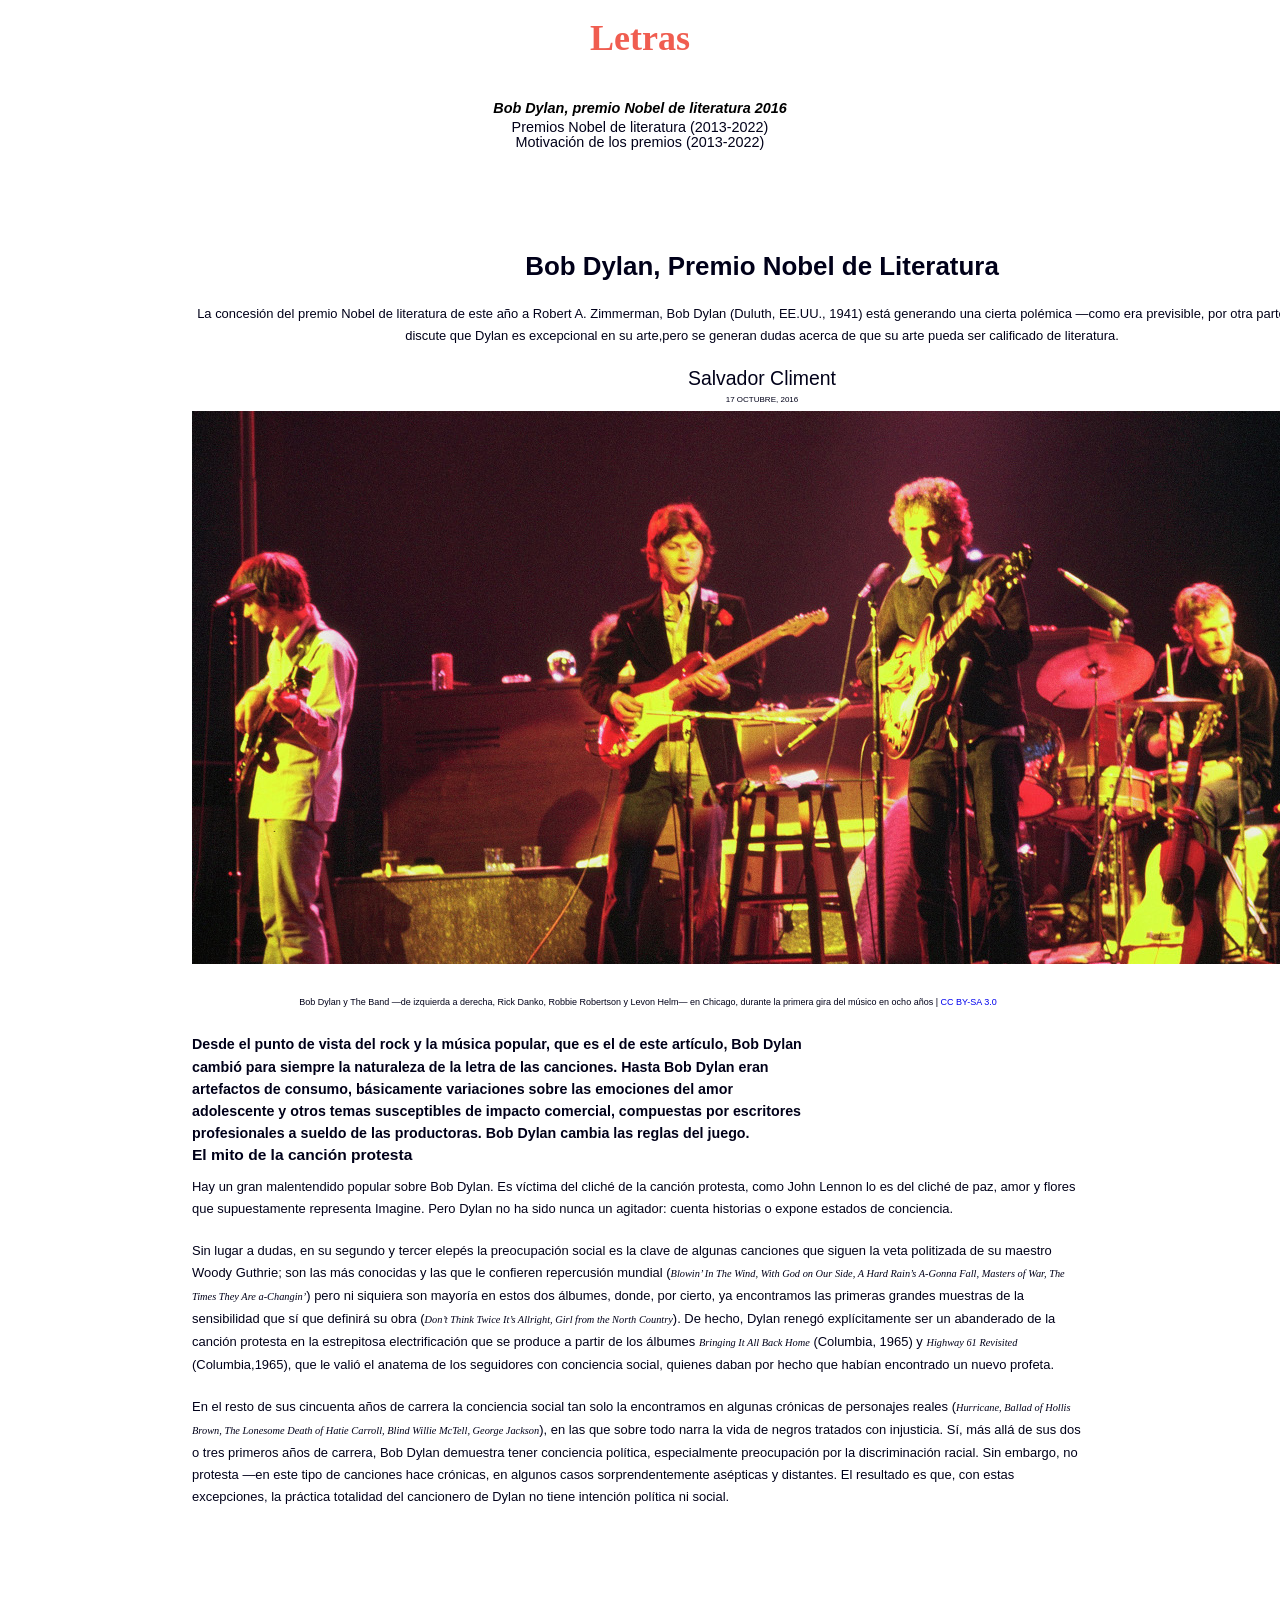
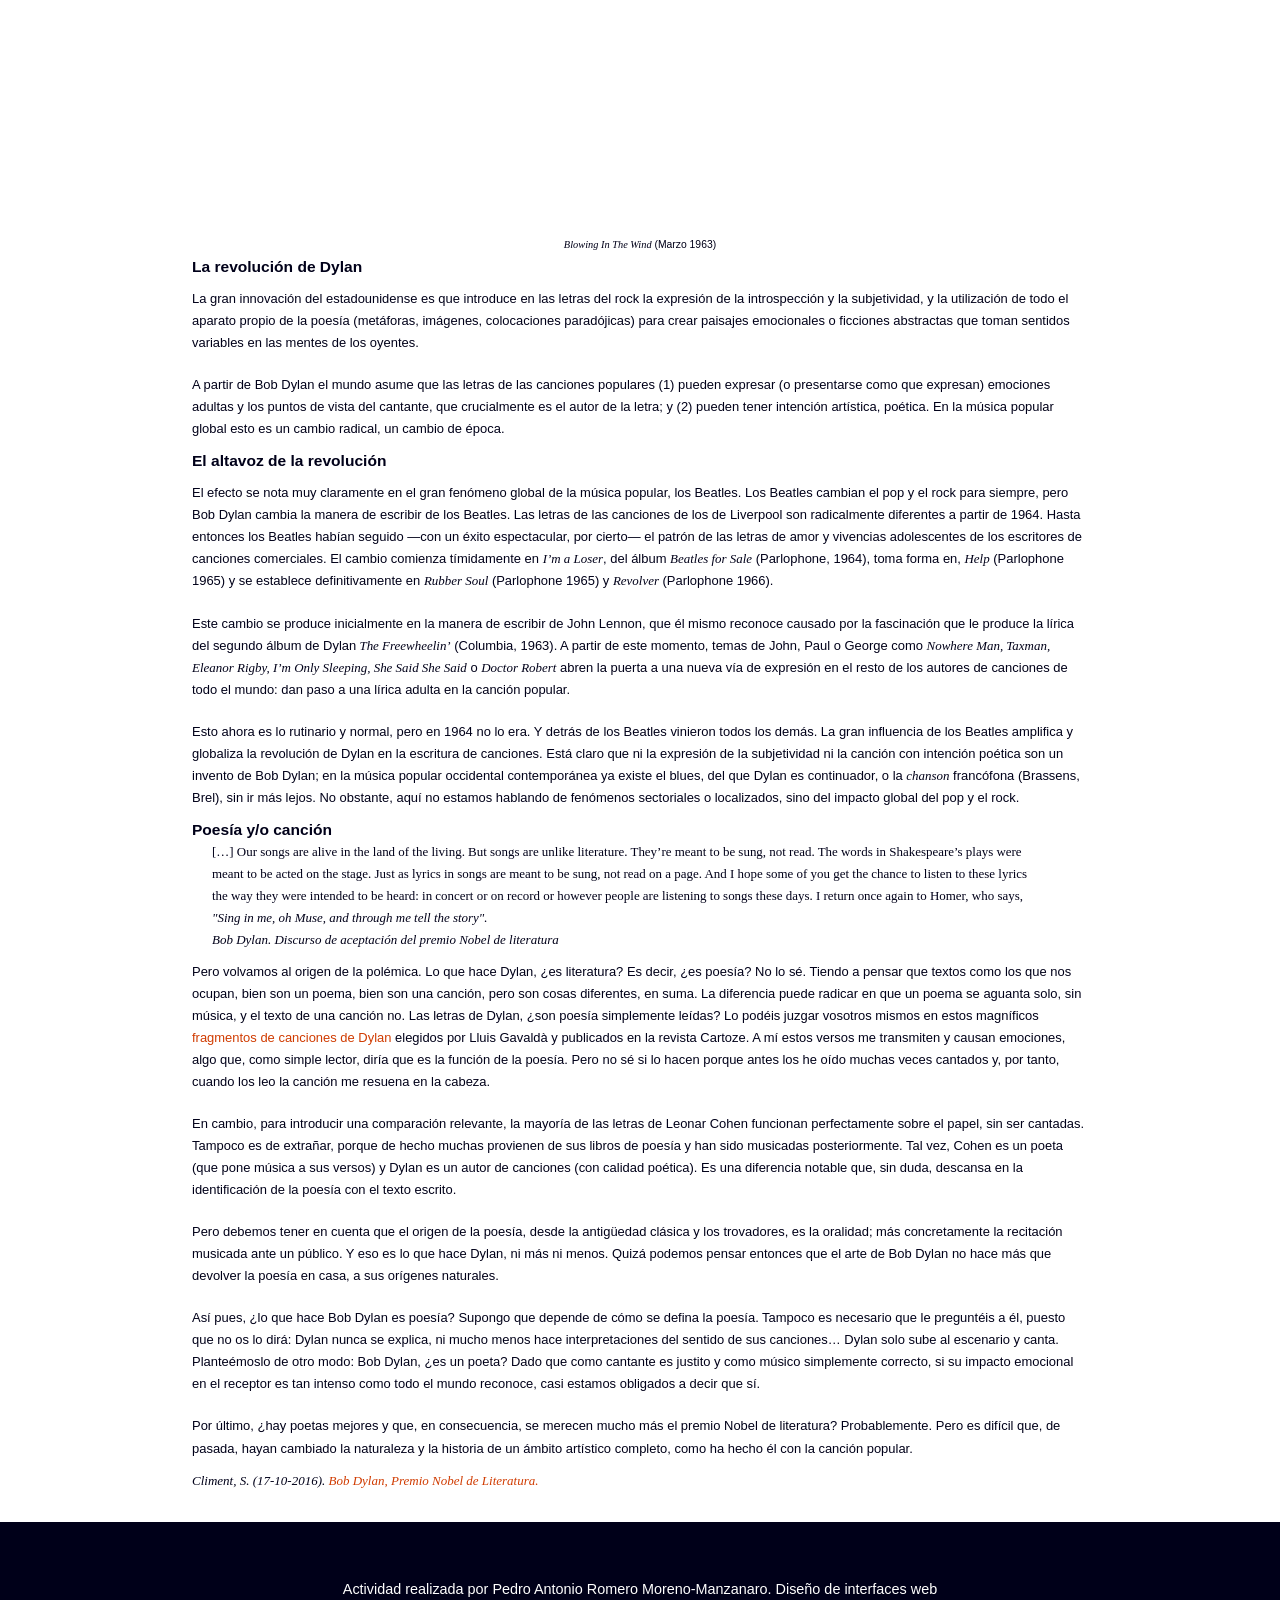
==== index.html @ a5afcf95 "Añadido link creative commons" ====
<!DOCTYPE html>
<html lang="es">

<head>
    <meta charset="UTF-8">
    <meta name="viewport" content="width=device-width, initial-scale=1.0">
    <title>Practica 1.1 - Letras</title>
    <link rel="stylesheet" href="css/estilos.css">
</head>

<body class="principal">
    <header class="cabecera">
        <h1><a class="cabecera__titulo" href="index.html">Letras</a></h1>
        <nav class="cabecera__menu">
            <ul class="cabecera__menu--lista">
                <li class="cabecera__menu--activo">Bob Dylan, premio Nobel de literatura 2016</li>
                <li><a class="cabecera__menu--link" href="listado-nobel-literatura.html">Premios Nobel de literatura <time datetime="2013">(2013</time>-<time datetime="2022">2022)</time></a></li>
                <li><a class="cabecera__menu--link" href="motivacion-premios.html">Motivación de los premios <time datetime="2013">(2013</time>-<time datetime="2022">2022)</time></a></li>
            </ul>
        </nav>
    </header>
    <main class="container">
       <!-- <section> -->
            <article class="container__primer-post--centrado">
                <h2 class="container__primer-post--titular">Bob Dylan, Premio Nobel de Literatura</h2>
                <p class="container__parrrafo">La concesión del premio Nobel de literatura de este año a Robert A. Zimmerman, Bob Dylan (<i lang="en">Duluth</i>,
                    <abbr class="container__primer-post--siglas" title="Estados unidos">EE.UU.</abbr>, <time datetime="1941">1941</time>) está generando una cierta polémica —como era previsible, por otra parte. Nadie
                    discute que Dylan es excepcional en su arte,pero se generan dudas acerca de que su arte pueda ser calificado de
                    literatura.
                </p>
                <p class="container__primer-post--author">Salvador Climent</p>
                <p class="container__primer-post--fecha"><time datetime="2016-10-17">17 octubre, 2016</time></p>
                <figure class="container__primer-post--image">
                    <img src="img/Bob-Dylan-and-The-Band-1974.jpg" alt="Banda Bob Dylan" title="Banda de Bob Dylan">
                    <figcaption class="container__primer-post--menor-pie-foto">Bob Dylan y <i lang="en">The Band</i> —de izquierda a derecha, Rick Danko, Robbie Robertson y
                        Levon Helm— en Chicago, durante la primera gira del músico en ocho años | <abbr class="container__primer-post--pie-foto" title="Creative Commons Attribution-ShareAlike 3.0 Unported">
                            <a href="https://creativecommons.org/licenses/by-sa/3.0/">CC BY-SA 3.0</a></abbr>
                    </figcaption>
                </figure>
            </article>
            <div>
                <p class="container__primer-post--parrafo-negrita">Desde el punto de vista del rock y la música popular, que es el de este artículo, Bob Dylan cambió
                    para siempre la naturaleza de la letra de las canciones. Hasta Bob Dylan eran artefactos de consumo,
                    básicamente variaciones sobre las emociones del amor adolescente y otros temas susceptibles de impacto comercial, compuestas por 
                    escritores profesionales a sueldo de las productoras. Bob Dylan cambia las reglas del juego.
                </p>
            </div>
            <article class="container__segundo-post">
                    <h3 class="container__segundo-post--titular">El mito de la canción protesta</h3>
                    <p class="container__parrafo">Hay un gran malentendido popular sobre Bob Dylan. Es víctima del cliché de la canción protesta, como
                        John Lennon lo es del cliché de paz, amor y flores que supuestamente representa <cite class="serifa" lang="en">Imagine</cite>. Pero Dylan no ha
                        sido nunca un agitador: cuenta historias o expone estados de conciencia.</p>
                    <p class="container__parrafo">Sin lugar a dudas, en su segundo y tercer elepés la preocupación social es la clave de algunas
                        canciones que siguen la veta politizada de su maestro Woody Guthrie; son las más conocidas y las que le
                        confieren repercusión mundial (<cite class="container__segundo-post--serifa" lang="en">Blowin’ In The Wind, With God on Our Side, A Hard Rain’s A-Gonna Fall, Masters
                        of War, The Times They Are a-Changin’</cite>) pero ni siquiera son mayoría en estos dos álbumes, donde, por
                        cierto, ya encontramos las primeras grandes muestras de la sensibilidad que sí que definirá su obra
                        (<cite class="container__segundo-post--serifa" lang="en">Don’t Think Twice It’s Allright, Girl from the North Country</cite>). De hecho, Dylan renegó
                        explícitamente ser un abanderado de la canción protesta en la estrepitosa electrificación que se produce a partir
                        de los álbumes <cite class="container__segundo-post--serifa" lang="en">Bringing It All Back Home</cite> (Columbia, <time datetime="1965">1965</time>) y 
                        <cite class="container__segundo-post--serifa" lang="en">Highway 61 Revisited</cite> (Columbia,<time datetime="1965">1965</time>), que
                        le valió el anatema de los seguidores con conciencia social, quienes daban por hecho que habían
                        encontrado un nuevo profeta.</p>
                    <p class="container__parrafo">En el resto de sus cincuenta años de carrera la conciencia social tan solo la encontramos en algunas
                        crónicas de personajes reales (<cite class="container__segundo-post--serifa" lang="en">Hurricane, Ballad of Hollis Brown, The Lonesome Death of Hatie
                        Carroll, Blind Willie McTell, George Jackson</cite>), en las que sobre todo narra la vida de negros tratados con
                        injusticia. Sí, más allá de sus dos o tres primeros años de carrera, Bob Dylan demuestra tener
                        conciencia política, especialmente preocupación por la discriminación racial. Sin embargo, no
                        protesta —en este tipo de canciones hace crónicas, en algunos casos sorprendentemente asépticas y distantes.
                        El resultado es que, con estas excepciones, la práctica totalidad del cancionero de Dylan no tiene
                        intención política ni social.</p>

            </article>
            <figure class="container__segundo-post--video-container" onclick="reproducirYouTube('vWwgrjjIMXA', this)">
               <iframe width="560" height="315" src="https://www.youtube.com/embed/vWwgrjjIMXA" title="YouTube video player"
                    allow="accelerometer;autoplay; clipboard-write; encrypted-media; gyroscope; picture-in-picture; web-share" 
                    referrerpolicy="strict-origin-when-cross-origin" allowfullscreen></iframe>
                <figcaption>
                    <cite class="container__segundo-post--serifa" lang="en">Blowing In The Wind</cite><span class="container__segundo-post--fecha"><time datetime="1963-03"> (Marzo 1963</time>)</span>
                </figcaption>
            </figure>
            <article class="container__tercer-post">
                <h3 class="container__tercer-post--titular-uno">La revolución de Dylan</h3>
                <p class="container__parrafo">
                    La gran innovación del estadounidense es que introduce en las letras del rock la expresión de la introspección y la subjetividad, y la utilización
                     de todo el aparato propio de la poesía (metáforas, imágenes, colocaciones paradójicas) para crear paisajes emocionales o ficciones abstractas que 
                     toman sentidos variables en las mentes de los oyentes.
                </p>
                <p class="container__parrafo">
                    A partir de Bob Dylan el mundo asume que las letras de las canciones populares (1) pueden expresar (o presentarse como que expresan) emociones adultas y los puntos de vista del cantante,
                     que crucialmente es el autor de la letra; y (2) pueden tener intención artística, poética. En la música popular global esto es un cambio radical, un cambio de época.
                </p>
            </article>
            <article>
                <h3 class="container__tercer-post--titular-dos">El altavoz de la revolución</h3>
                <p class="container__parrafo">
                    El efecto se nota muy claramente en el gran fenómeno global de la música popular, los <i lang="en">Beatles</i>. Los <i lang="en">Beatles</i> cambian el pop y el rock para siempre, pero Bob Dylan 
                    cambia la manera de escribir de los <i lang="en">Beatles</i>. Las letras de las canciones de los de <i lang="en">Liverpool</i> son radicalmente diferentes a partir de 1964. Hasta entonces los <i lang="en">Beatles</i> 
                    habían seguido —con un éxito espectacular, por cierto— el patrón de las letras de amor y vivencias adolescentes de los escritores de canciones comerciales. 
                    El cambio comienza tímidamente en <cite class="container__tercer-post--serifa" lang="en">I’m a Loser</cite>, del álbum <cite class="container__tercer-post--serifa" lang="en">Beatles for Sale</cite> (Parlophone,<time datetime="1964"> 1964</time>),
                     toma forma en, <cite class="container__tercer-post--serifa" lang="en">Help</cite> (Parlophone<time datetime="1965"> 1965</time>) y se establece definitivamente en <cite class="container__tercer-post--serifa" lang="en">Rubber Soul</cite> (Parlophone
                     <time datetime="1965">1965</time>) y <cite class="container__tercer-post--serifa">Revolver</cite> (Parlophone<time datetime="1966"> 1966</time>).
                </p>
                <p class="container__parrafo">
                    Este cambio se produce inicialmente en la manera de escribir de John Lennon, que él mismo reconoce causado por la fascinación que le produce la lírica del segundo
                     álbum de Dylan<cite class="container__tercer-post--serifa" lang="en"> The Freewheelin’</cite> (Columbia,<time datetime="1963"> 1963</time>). A partir de este momento, temas de John,
                      Paul o George como <cite class="container__tercer-post--serifa" lang="en"> Nowhere Man, Taxman, Eleanor Rigby, I’m Only Sleeping, 
                     She Said She Said</cite> o <cite class="container__tercer-post--serifa" lang="en">Doctor Robert</cite> abren la puerta a una nueva vía de expresión en el resto de los autores de canciones de todo el mundo: dan paso a una lírica adulta 
                     en la canción popular.
                </p>
                <p class="container__parrafo">
                    Esto ahora es lo rutinario y normal, pero en <time datetime="1964">1964</time> no lo era. Y detrás de los <i lang="en">Beatles</i> vinieron todos los demás. La gran influencia de los <i lang="en">Beatles</i> amplifica y globaliza la revolución de
                     Dylan en la escritura de canciones. Está claro que ni la expresión de la subjetividad ni la canción con intención poética son un invento de Bob Dylan; en la música popular occidental
                      contemporánea ya existe el <cite lang="en">blues</cite>, del que Dylan es continuador, o la <cite class="container__tercer-post--serifa" lang="fr">chanson</cite> francófona (Brassens, Brel), sin ir más lejos. No obstante, aquí no estamos hablando de fenómenos sectoriales
                       o localizados, sino del impacto global del pop y el rock.
                </p>
            </article>
            <article class="container__cuarto-post">
                <h3 class="container__cuarto-post--titular">Poesía y/o canción</h3>
                <blockquote class="container__cuarto-post--block">
                   <p lang="en">
                    […] Our songs are alive in the land of the living. But songs are unlike literature. They’re meant to be sung, not read. The words in Shakespeare’s plays were meant to be acted on the stage. Just as lyrics in songs are meant 
                    to be sung, not read on a page. And I hope some of you get the chance to listen to these lyrics the way they were intended to be heard: in concert or on record or however people are listening to songs these days. 
                    I return once again to Homer, who says, <q class="container__cuarto-post--serifa">"Sing in me, oh Muse, and through me tell the story".</q>
                   </p> 
                   <p class="container__cuarto-post--parrafo-reducido">Bob Dylan. Discurso de aceptación del premio Nobel de literatura</p>
                </blockquote>
                <p class="container__parrafo">
                    Pero volvamos al origen de la polémica. Lo que hace Dylan, ¿es literatura? Es decir, ¿es poesía? No lo sé. Tiendo a pensar que textos como los que nos ocupan, 
                    bien son un poema, bien son una canción, pero son cosas diferentes, en suma. La diferencia puede radicar en que un poema se aguanta solo, sin música, y el texto 
                    de una canción no. Las letras de Dylan, ¿son poesía simplemente leídas? Lo podéis juzgar vosotros mismos en estos magníficos 
                    <a class="container__cuarto-post--inline-destacado" href="https://www.catorze.cat/piano/14-raons-donar-nobel-bob-dylan-21119/" title="Enlace a la noticia">fragmentos de canciones de Dylan</a> 
                    elegidos por Lluis Gavaldà y publicados en la revista <cite lang="ca">Cartoze</cite>. A mí estos versos me transmiten y causan emociones, algo que, como simple lector, diría que es la 
                    función de la poesía. Pero no sé si lo hacen porque antes los he oído muchas veces cantados y, por tanto, cuando los leo la canción me resuena en la cabeza.
                </p>
                <p class="container__parrafo">
                    En cambio, para introducir una comparación relevante, la mayoría de las letras de Leonar Cohen funcionan perfectamente sobre el papel, sin ser cantadas. Tampoco es 
                    de extrañar, porque de hecho muchas provienen de sus libros de poesía y han sido musicadas posteriormente. Tal vez, Cohen es un poeta (que pone música a sus versos) 
                    y Dylan es un autor de canciones (con calidad poética). Es una diferencia notable que, sin duda, descansa en la identificación de la poesía con el texto escrito.
                </p>
                <p class="container__parrafo">
                    Pero debemos tener en cuenta que el origen de la poesía, desde la antigüedad clásica y los trovadores, es la oralidad; más concretamente la recitación musicada ante 
                    un público. Y eso es lo que hace Dylan, ni más ni menos. Quizá podemos pensar entonces que el arte de Bob Dylan no hace más que devolver la poesía en casa, a sus 
                    orígenes naturales.
                </p>
                <p class="container__parrafo">
                    Así pues, ¿lo que hace Bob Dylan es poesía? Supongo que depende de cómo se defina la poesía. Tampoco es necesario que le preguntéis a él, puesto que no os lo dirá: 
                    Dylan nunca se explica, ni mucho menos hace interpretaciones del sentido de sus canciones… Dylan solo sube al escenario y canta. Planteémoslo de otro modo: 
                    Bob Dylan, ¿es un poeta? Dado que como cantante es justito y como músico simplemente correcto, si su impacto emocional en el receptor es tan intenso como todo el 
                    mundo reconoce, casi estamos obligados a decir que sí.
                </p>
                <p class="container__parrafo">
                   Por último, ¿hay poetas mejores y que, en consecuencia, se merecen mucho más el premio Nobel de literatura? Probablemente. Pero es difícil que, de pasada, hayan 
                   cambiado la naturaleza y la historia de un ámbito artístico completo, como ha hecho él con la canción popular. 
                </p>
                <q class="container__cuarto-post--reducido">
                    Climent, S. (<time datetime="2016-10-17">17-10-2016</time>). 
                    <a href="https://www.nationalgeographic.com.es/mundo-ng/actualidad/bob-dylan-premio-nobel-literatura-2016_10781"
                     title="Artículo National Geographic" target="_blank"><span class="container__cuarto-post--inline-destacado">Bob Dylan, Premio Nobel de Literatura.</span>
                    </a>
                </q>
            </article>
        <!--</section>-->
    </main>
    <footer class="pie">
        <p>
            Actividad realizada por Pedro Antonio Romero Moreno-Manzanaro. Diseño de interfaces web
        </p>
    </footer>
</body>
    
</html>
---- css/estilos.css ----
html, body, div, span, applet, object, iframe,
h1, h2, h3, h4, h5, h6, p, blockquote, pre,
a, abbr, acronym, address, big, cite, code,
del, dfn, em, img, ins, kbd, q, s, samp,
small, strike, strong, sub, sup, tt, var,
b, u, i, center,
dl, dt, dd, ol, ul, li,
fieldset, form, label, legend,
table, caption, tbody, tfoot, thead, tr, th, td,
article, aside, canvas, details, embed, 
figure, figcaption, footer, header, hgroup, 
menu, nav, output, ruby, section, summary,
time, mark, audio, video {
	margin: 0;
	padding: 0;
	border: 0;
	font-size: 100%;
	font: inherit;
	vertical-align: baseline;
}
/* HTML5 display-role reset for older browsers */
article, aside, details, figcaption, figure, 
footer, header, hgroup, menu, nav, section {
	display: block;
}
body {
	line-height: 1;
}
ol, ul {
	list-style: none;
}
blockquote, q {
	quotes: none;
}
blockquote:before, blockquote:after,
q:before, q:after {
	content: '';
	content: none;
}
table {
	border-collapse: collapse;
	border-spacing: 0;
}
/*fin reset*/
/* devuelvo la cursiva nativa a cite tras el reset de meyer
cite{ pendiente de corregir
	font-style: italic;
}*/
.principal{
	font-family: Helvetica, Arial, sans-serif;
	font-size:0.9em;
	min-height: 100vh;
}
a{
	text-decoration: none;
}
.cabecera{
  text-align:center;
  padding: 20px;
  text-decoration: none;
}

.cabecera__titulo{
	font-family: Georgia, 'Times New Roman', Times, serif;
	font-size: 2.5em;
  	font-weight:bolder;
  	color: rgb(240,93,80); /* color para todos los enlaces */
}
.cabecera__titulo:hover{/* poner este color en todos los enlaces de la página excepto flaticon*/

	color: rgba(240,93,80,0.5);
}
.cabecera__menu{
  padding: 15px; 
  
}
.cabecera__menu--lista{
	padding: 15px;
	margin-top: 10px;
}
.cabecera__menu--activo{
	font-style:oblique;
	font-weight:700;
	padding:5px;	
}
.cabecera__menu--link{
	padding: 5px;	
	color: rgb(0, 0, 25);
}
.cabecera__menu--link:hover{
  color: rgba(0, 0, 25, 0.5);
}
.container{
	width: 70%;
	margin: 10px auto;
	padding: 20px 20px;
	display:flex;
	flex-direction: column;
	align-items: flex-start;
	line-height: 1.7em;
	font-size: 0.9em;
	color:rgb(0, 0, 25);
	}
.container__primer-post--centrado{
	text-align: center;
	
}
.container__primer-post--titular{
	font-size: 2.0em;
	font-weight: bolder;
	margin:15px;
	line-height: 1.7em;
}
.container__primer-post--siglas{
	text-decoration: none;
}
.container__primer-post--author
{
	margin-top: 20px;
	font-size: 1.5em;
}
.container__primer-post--image,
.container__segundo-post--video-container
{
	display: flex;
	flex-direction: column;
	align-items: center;
	justify-content: center;
	text-align: center;
	width:80%;
	align-self: center;
}
.container__primer-post--image{
	max-width: 100%;
	height: auto;
	display: block;
}
.container__segundo-post--video-container{
	border: 0;
	text-align: center;
	align-items: center;
}
.container__primer-post--fecha{
	text-transform: uppercase;
	font-size: 8px;
}
.container__primer-post--pie-foto{
color: #d03b00;
text-decoration: none;
}
.container__primer-post--parrafo-negrita{
	font-weight: bold;
	font-size:1.1em;
	width: 70%;
}
.container__parrafo{
	padding: 10px 0;
}
.container__primer-post--menor-pie-foto{
padding: 20px;
font-size:xx-small;
width: 100%;
text-align: center;
box-sizing: border-box;
}
.container__segundo-post--titular, 
.container__tercer-post--titular-uno, 
.container__tercer-post--titular-dos,
.container__cuarto-post--titular
{
	font-size: 1.2em;
	font-weight: bold;
	
}
.container__cuarto-post--block{
	margin-left: 20px;
	margin-right: 50px;
	font-family: Georgia, 'Times New Roman', Times, serif;
}

.container__segundo-post--serifa{
	font-family: Georgia, 'Times New Roman', Times, serif;
	font-size:0.8em;
	font-style: italic;
}
.container__segundo-post--fecha{
	font-size: 0.8em;
}
.container__tercer-post--serifa,
.container__cuarto-post--serifa,
.container__lista-def--serifa
{
	font-family: Georgia,'Times New Roman', Times, serif;
	font-style: italic;
}

/*.container{
	padding: 10px;
}
article{
	padding: 10px;
}
img{
	 width:100%;
	 
}
.container__cuarto-post--parrafo-reducido{
	font-size: small;

	
}*/
.container__cuarto-post--reducido, .container__cuarto-post--parrafo-reducido{
	font-size: small;
	font-style: italic;
	font-family: Georgia, 'Times New Roman', Times, serif;
}
.pie{
	height: 15vh;
	text-align: center;
	align-content: center;
	background-color: rgb(0, 0, 25);
	color:rgb(255, 255, 255);
}



/* listado-nobel-literatura */
hgroup{
	
	line-height: 1.6em;
	text-align: center;
}
.container__listado{
	display: flex;
	flex-direction: column;
	align-items: center;

}
.container__cuarto-post--inline-destacado{
color: #d03b00;
text-decoration: none;
}
.container__listado--titulo{
	font-size: 2.5em;
	font-weight: bolder;
}
.container__order-list--idioma{
	color: rgb(37, 155, 149);
	font-size: 1.1em;
}

.container__listado--mayus{
	margin-top: 10px;
	margin-bottom: 40px;
	text-transform: uppercase;
	font-size: 0.8em;
}
.container__order-list--alineacion{
	list-style-image: url(../img/idioma.png);
	padding: 15px;
}

.container__order-list--elementos{
	list-style-type: square;
	color:black;
	padding: 10px;
}


.container__order-list--idioma,
.container__order-list--time,
.container__lista-def--fecha{
	color: rgb(37, 155, 149);
	font-size: 1.1em;
	font-weight: bold;
	
}

.container__parrafo--centrado{
	text-align: center;
}
.container__parrafo-link
{
	color: #d03b00;
	font-size: 1.1em;
}

.containier__order-list--link
{
	color: #d03b00;
	font-size: 0.9em;
}


.pie__link 
{
	color:rgb(255, 255, 255);
	text-decoration: none;
}

.pie__link:hover
{
	color: rgb(240,93,80);
}
/* motivacion-premios*/
.cabecera__group--titulo-uno{
	font-size: 2.5em;
}
.cabecera__group--titulo-mayus{
	text-transform: uppercase;
	font-size: 0.7em;
}
.container__lista-def--author{
	/*text-align: left;*/
	color: #d03b00;
	font-size: 1.1em;
}
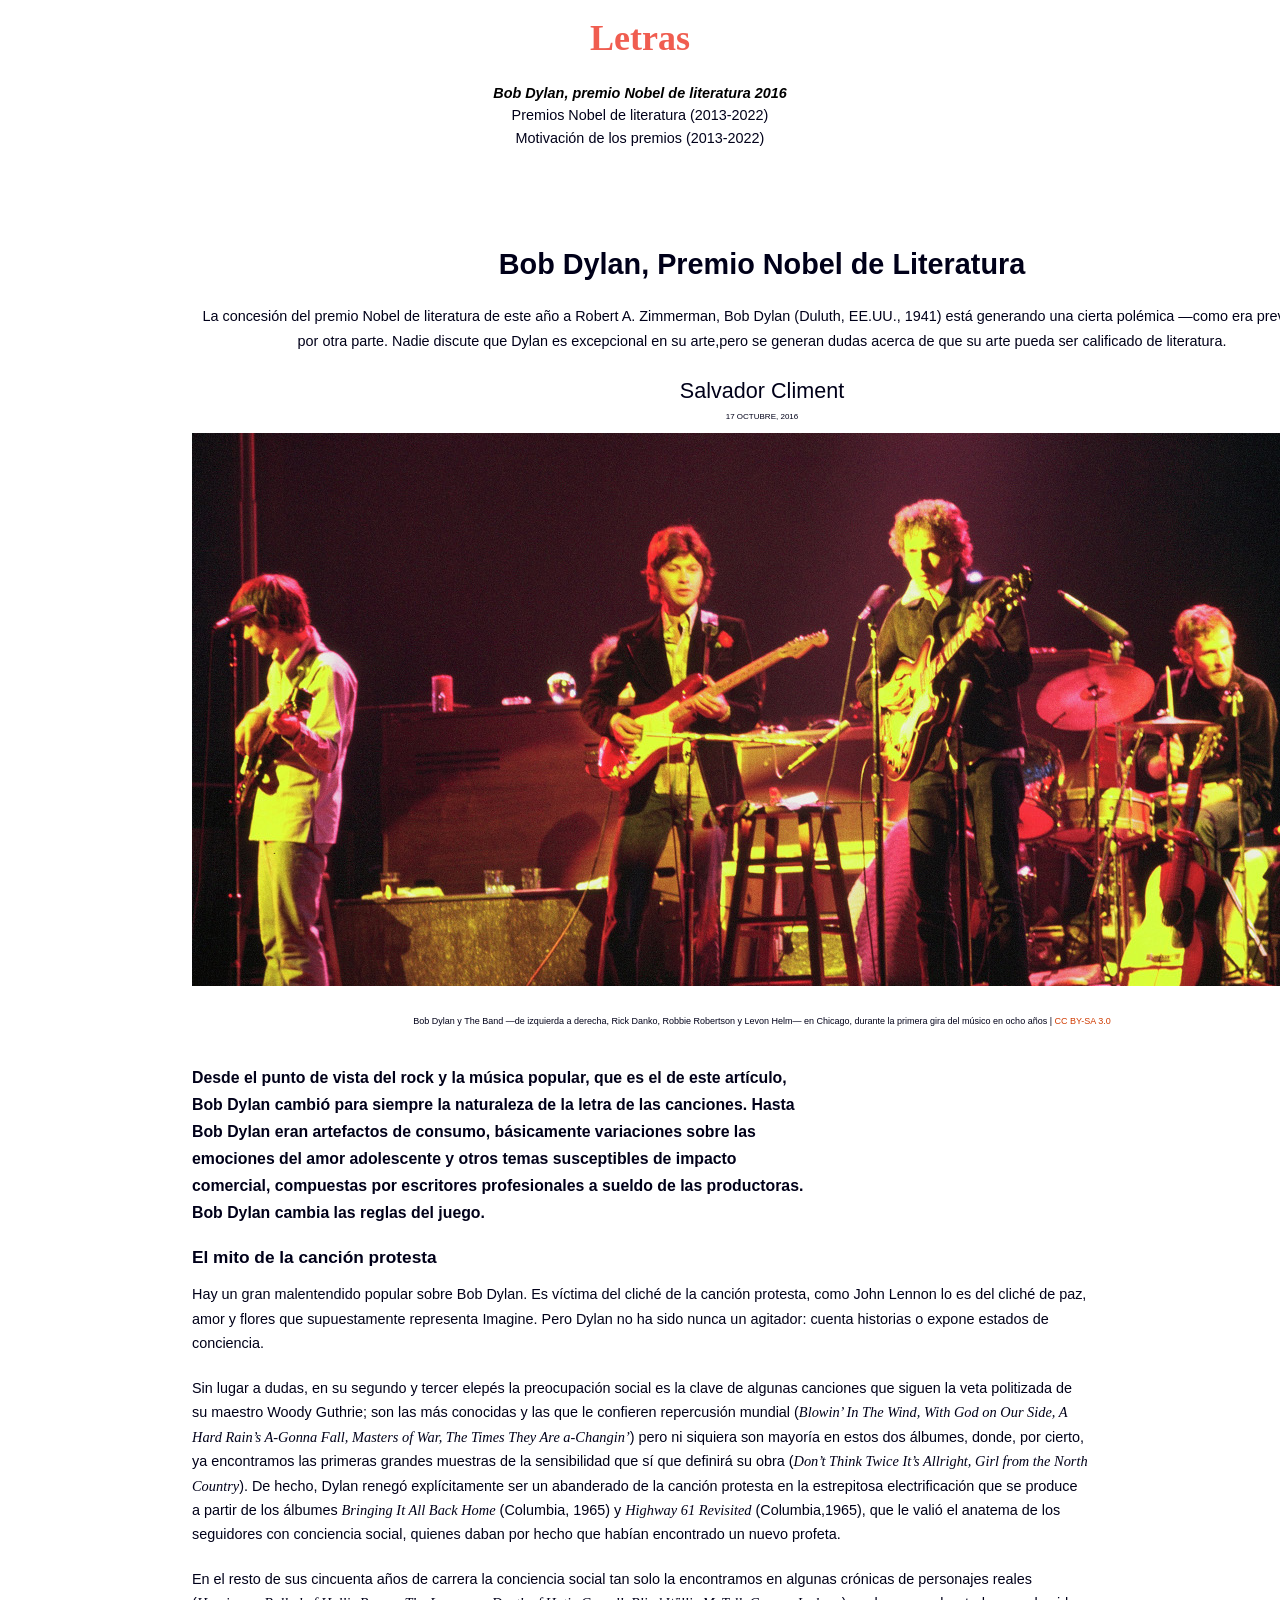
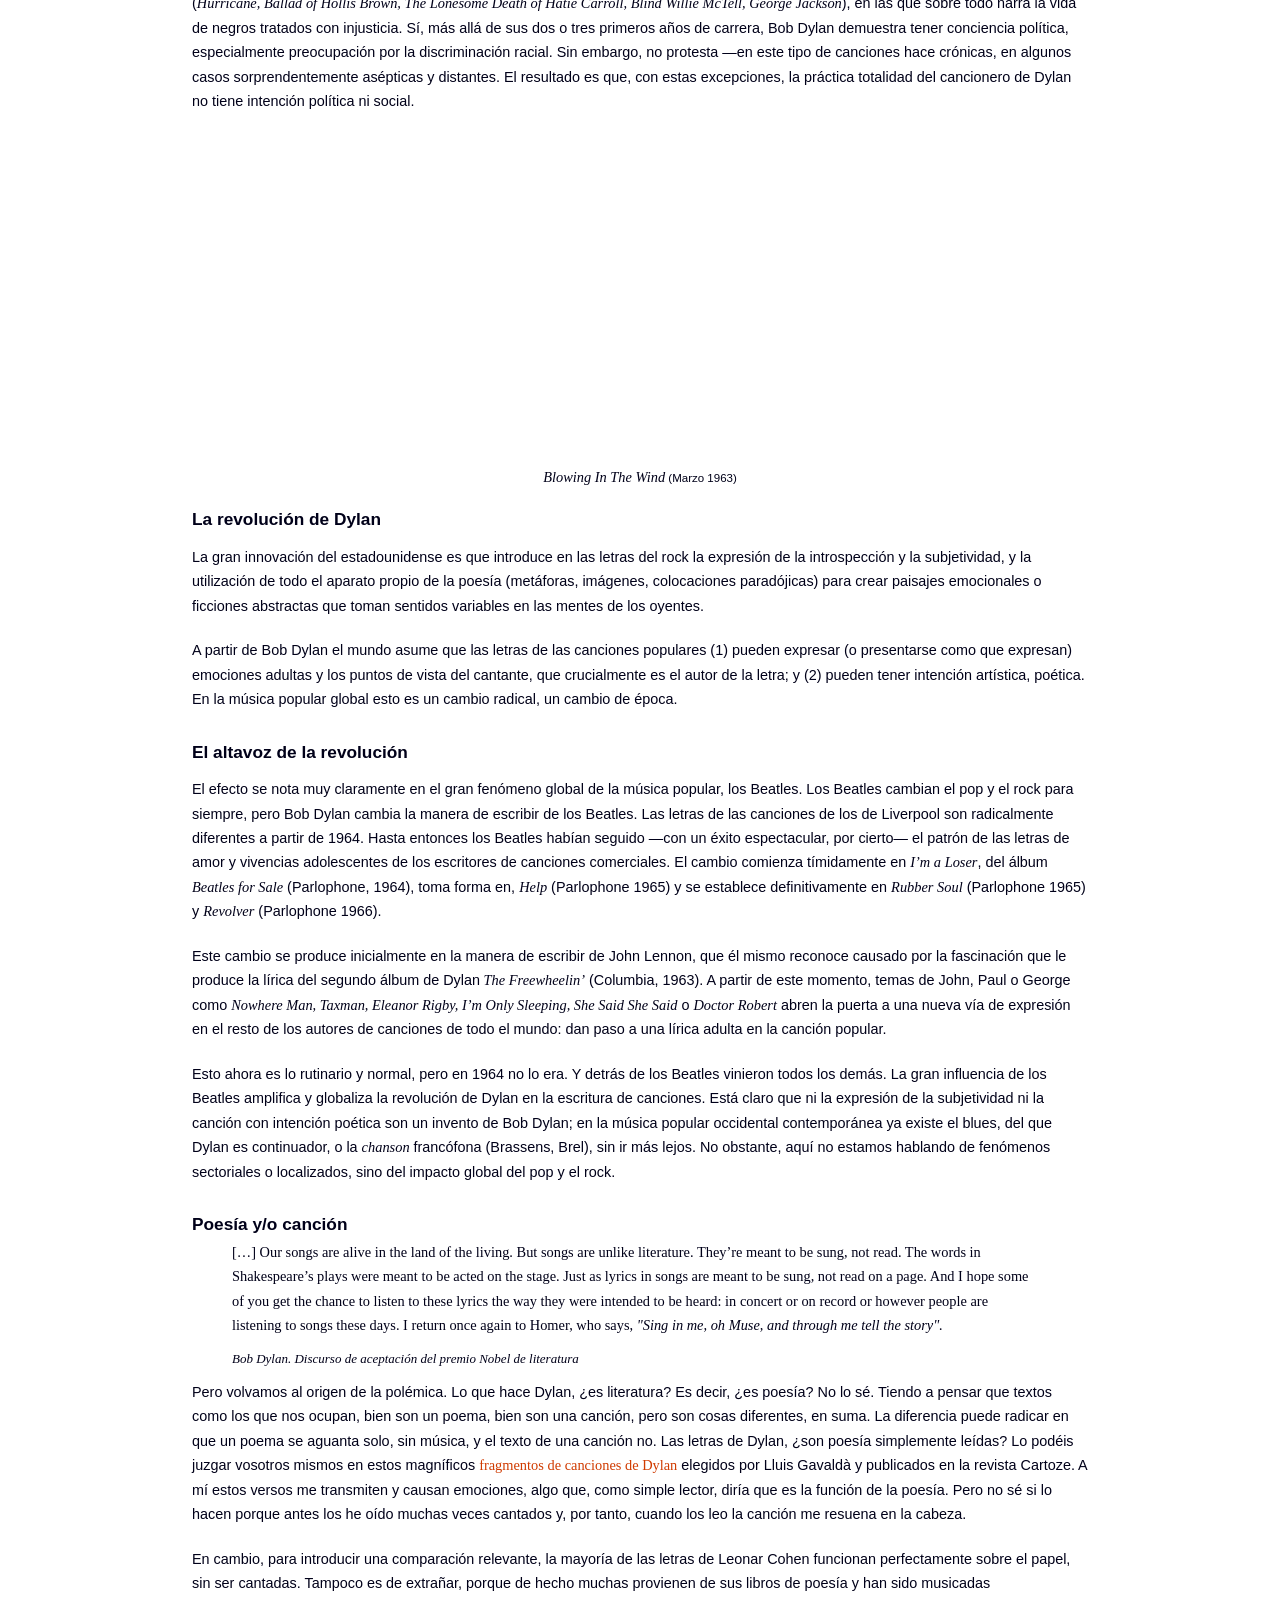
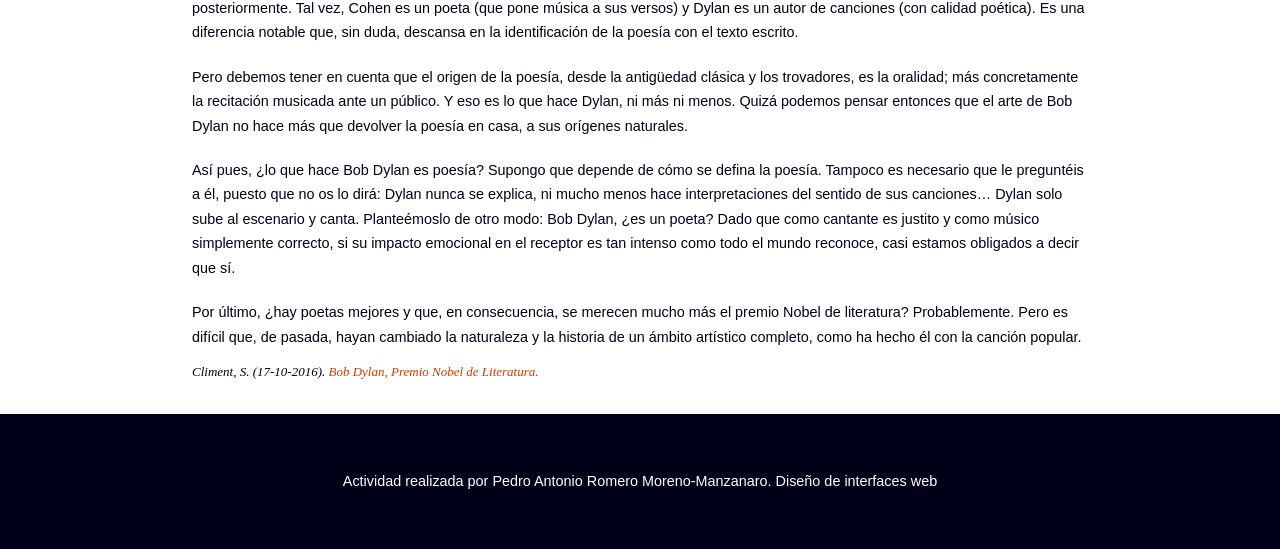
==== commit d27c0d7e: "modified:   css/estilos.css 	modified:   index.html 	modified:   motivacion-premios.html" ====
--- a/index.html
+++ b/index.html
@@ -34,7 +34,7 @@
                     <img src="img/Bob-Dylan-and-The-Band-1974.jpg" alt="Banda Bob Dylan" title="Banda de Bob Dylan">
                     <figcaption class="container__primer-post--menor-pie-foto">Bob Dylan y <i lang="en">The Band</i> —de izquierda a derecha, Rick Danko, Robbie Robertson y
                         Levon Helm— en Chicago, durante la primera gira del músico en ocho años | <abbr class="container__primer-post--pie-foto" title="Creative Commons Attribution-ShareAlike 3.0 Unported">
-                            <a href="https://creativecommons.org/licenses/by-sa/3.0/">CC BY-SA 3.0</a></abbr>
+                            <a class="container__primer-post--pie-foto" href="https://creativecommons.org/licenses/by-sa/3.0/">CC BY-SA 3.0</a></abbr>
                     </figcaption>
                 </figure>
             </article>
@@ -153,7 +153,7 @@
                    Por último, ¿hay poetas mejores y que, en consecuencia, se merecen mucho más el premio Nobel de literatura? Probablemente. Pero es difícil que, de pasada, hayan 
                    cambiado la naturaleza y la historia de un ámbito artístico completo, como ha hecho él con la canción popular. 
                 </p>
-                <q class="container__cuarto-post--reducido">
+                <q class="container__cuarto-post--firma">
                     Climent, S. (<time datetime="2016-10-17">17-10-2016</time>). 
                     <a href="https://www.nationalgeographic.com.es/mundo-ng/actualidad/bob-dylan-premio-nobel-literatura-2016_10781"
                      title="Artículo National Geographic" target="_blank"><span class="container__cuarto-post--inline-destacado">Bob Dylan, Premio Nobel de Literatura.</span>
--- a/css/estilos.css
+++ b/css/estilos.css
@@ -42,10 +42,7 @@
 	border-spacing: 0;
 }
 /*fin reset*/
-/* devuelvo la cursiva nativa a cite tras el reset de meyer
-cite{ pendiente de corregir
-	font-style: italic;
-}*/
+
 .principal{
 	font-family: Helvetica, Arial, sans-serif;
 	font-size:0.9em;
@@ -58,33 +55,39 @@
   text-align:center;
   padding: 20px;
   text-decoration: none;
+  
 }
 
 .cabecera__titulo{
 	font-family: Georgia, 'Times New Roman', Times, serif;
 	font-size: 2.5em;
   	font-weight:bolder;
-  	color: rgb(240,93,80); /* color para todos los enlaces */
-}
-.cabecera__titulo:hover{/* poner este color en todos los enlaces de la página excepto flaticon*/
+  	color: rgb(240,93,80);/*color para todos los enlaces menos flaticon*/
+}
+.cabecera__titulo:hover{/*poner este color en todos los enlaces de la página*/
 
 	color: rgba(240,93,80,0.5);
 }
 .cabecera__menu{
-  padding: 15px; 
-  
+  padding: 15px;  
+  gap:1.5rem;
 }
 .cabecera__menu--lista{
-	padding: 15px;
-	margin-top: 10px;
+	display: flex;
+	flex-direction: column;
+	justify-content: center;
+	gap: 0.5rem;
+	padding: 15px;	
+	
+	
 }
 .cabecera__menu--activo{
-	font-style:oblique;
+	font-style:italic;
 	font-weight:700;
-	padding:5px;	
+		
 }
 .cabecera__menu--link{
-	padding: 5px;	
+		
 	color: rgb(0, 0, 25);
 }
 .cabecera__menu--link:hover{
@@ -97,13 +100,14 @@
 	display:flex;
 	flex-direction: column;
 	align-items: flex-start;
-	line-height: 1.7em;
-	font-size: 0.9em;
+	line-height: 1.7;
+	font-size: 1em;
 	color:rgb(0, 0, 25);
+	gap:1rem;
 	}
 .container__primer-post--centrado{
 	text-align: center;
-	
+	box-sizing: border-box;
 }
 .container__primer-post--titular{
 	font-size: 2.0em;
@@ -127,22 +131,24 @@
 	align-items: center;
 	justify-content: center;
 	text-align: center;
-	width:80%;
+	/*width:80%;*/
 	align-self: center;
 }
 .container__primer-post--image{
 	max-width: 100%;
-	height: auto;
+	/*height: auto;*/
 	display: block;
 }
 .container__segundo-post--video-container{
 	border: 0;
 	text-align: center;
 	align-items: center;
+	gap:10px;
 }
 .container__primer-post--fecha{
 	text-transform: uppercase;
 	font-size: 8px;
+	margin-bottom: 10px;
 }
 .container__primer-post--pie-foto{
 color: #d03b00;
@@ -162,6 +168,7 @@
 width: 100%;
 text-align: center;
 box-sizing: border-box;
+text-decoration: none;
 }
 .container__segundo-post--titular, 
 .container__tercer-post--titular-uno, 
@@ -173,19 +180,16 @@
 	
 }
 .container__cuarto-post--block{
-	margin-left: 20px;
+	margin-left: 40px;
 	margin-right: 50px;
 	font-family: Georgia, 'Times New Roman', Times, serif;
 }
 
-.container__segundo-post--serifa{
-	font-family: Georgia, 'Times New Roman', Times, serif;
-	font-size:0.8em;
-	font-style: italic;
-}
+
 .container__segundo-post--fecha{
 	font-size: 0.8em;
 }
+.container__segundo-post--serifa,
 .container__tercer-post--serifa,
 .container__cuarto-post--serifa,
 .container__lista-def--serifa
@@ -193,27 +197,21 @@
 	font-family: Georgia,'Times New Roman', Times, serif;
 	font-style: italic;
 }
-
-/*.container{
-	padding: 10px;
-}
-article{
-	padding: 10px;
-}
-img{
-	 width:100%;
-	 
-}
 .container__cuarto-post--parrafo-reducido{
-	font-size: small;
-
-	
-}*/
-.container__cuarto-post--reducido, .container__cuarto-post--parrafo-reducido{
+	margin-top:10px;
+}
+.container__cuarto-post--firma,
+.container__cuarto-post--reducido,
+.container__cuarto-post--parrafo-reducido{
 	font-size: small;
 	font-style: italic;
 	font-family: Georgia, 'Times New Roman', Times, serif;
 }
+.container__cuarto-post--inline-destacado{
+color: #d03b00;
+text-decoration: none;
+font-family: Georgia, 'Times New Roman', Times, serif;
+}
 .pie{
 	height: 15vh;
 	text-align: center;
@@ -227,7 +225,7 @@
 /* listado-nobel-literatura */
 hgroup{
 	
-	line-height: 1.6em;
+	line-height: 1.7;
 	text-align: center;
 }
 .container__listado{
@@ -236,10 +234,7 @@
 	align-items: center;
 
 }
-.container__cuarto-post--inline-destacado{
-color: #d03b00;
-text-decoration: none;
-}
+
 .container__listado--titulo{
 	font-size: 2.5em;
 	font-weight: bolder;
@@ -264,6 +259,8 @@
 	list-style-type: square;
 	color:black;
 	padding: 10px;
+	margin-top: 10px;
+	margin-bottom: 10px;
 }
 
 
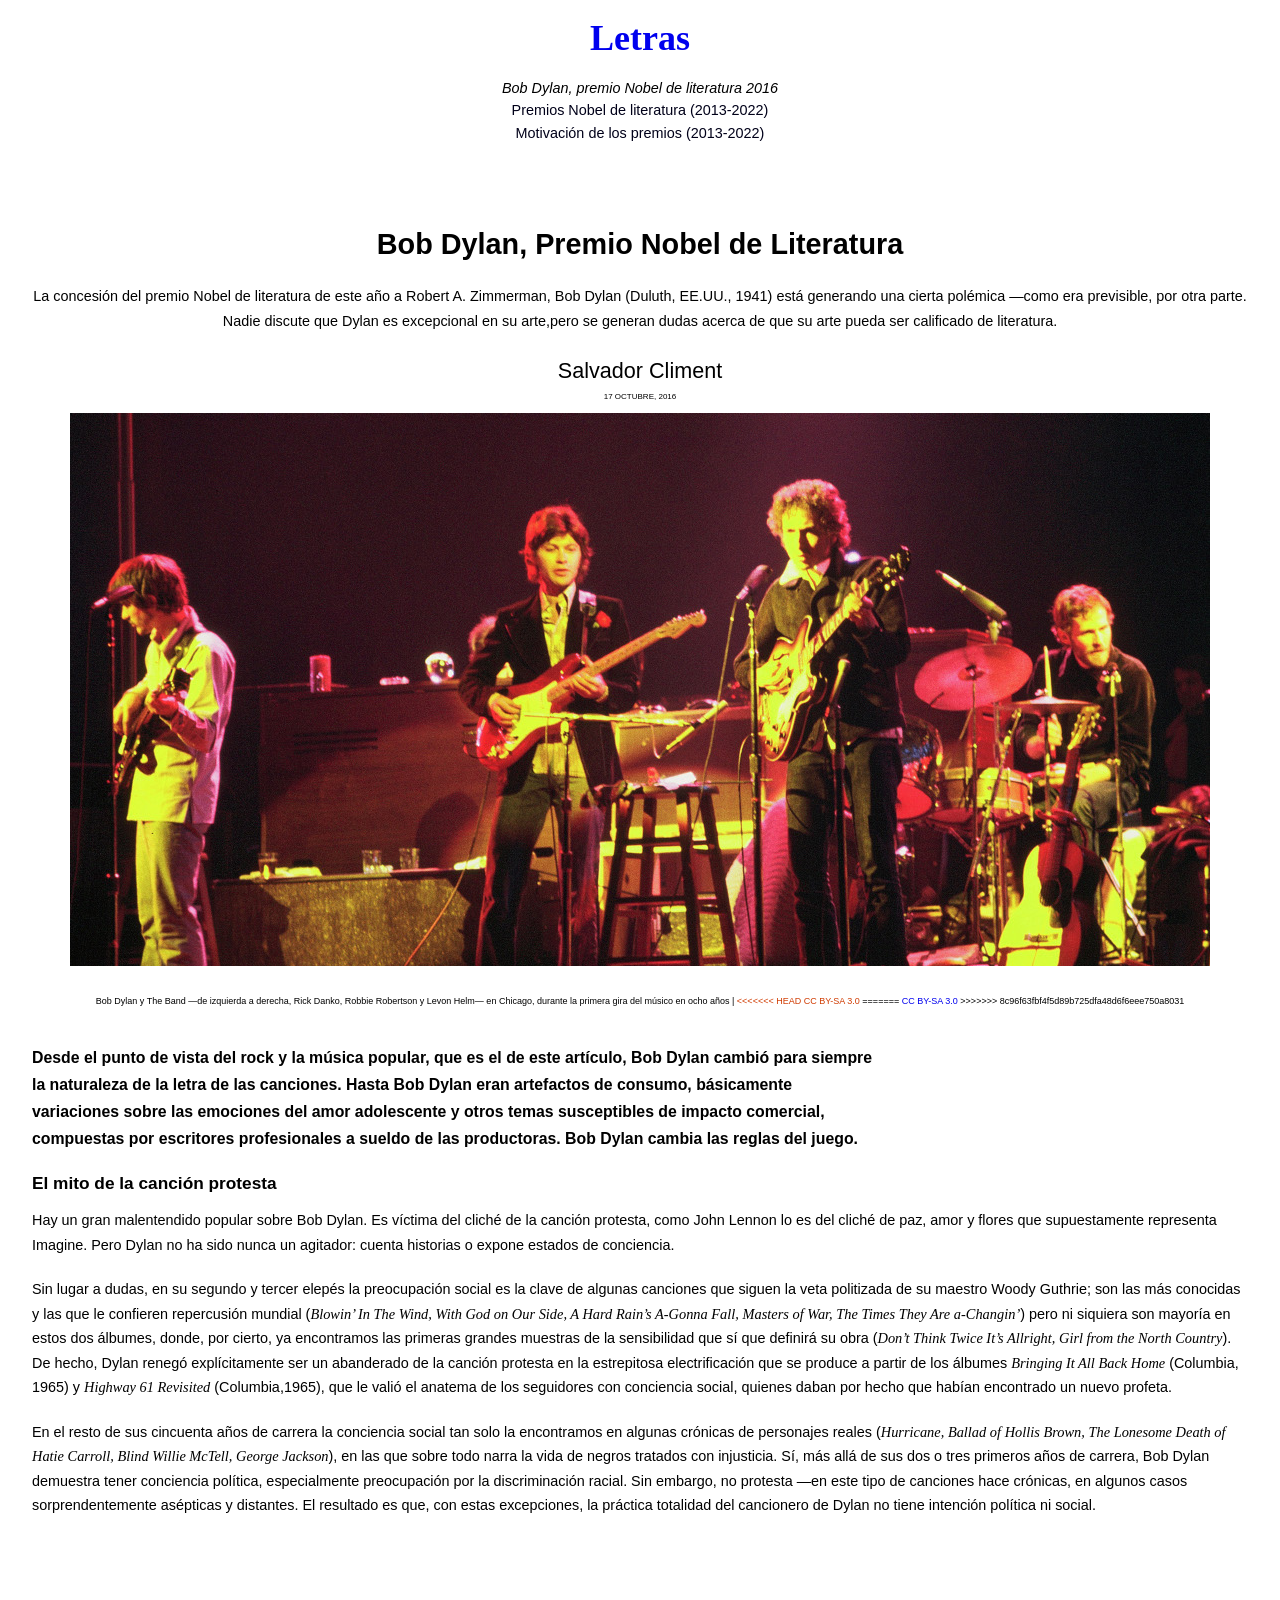
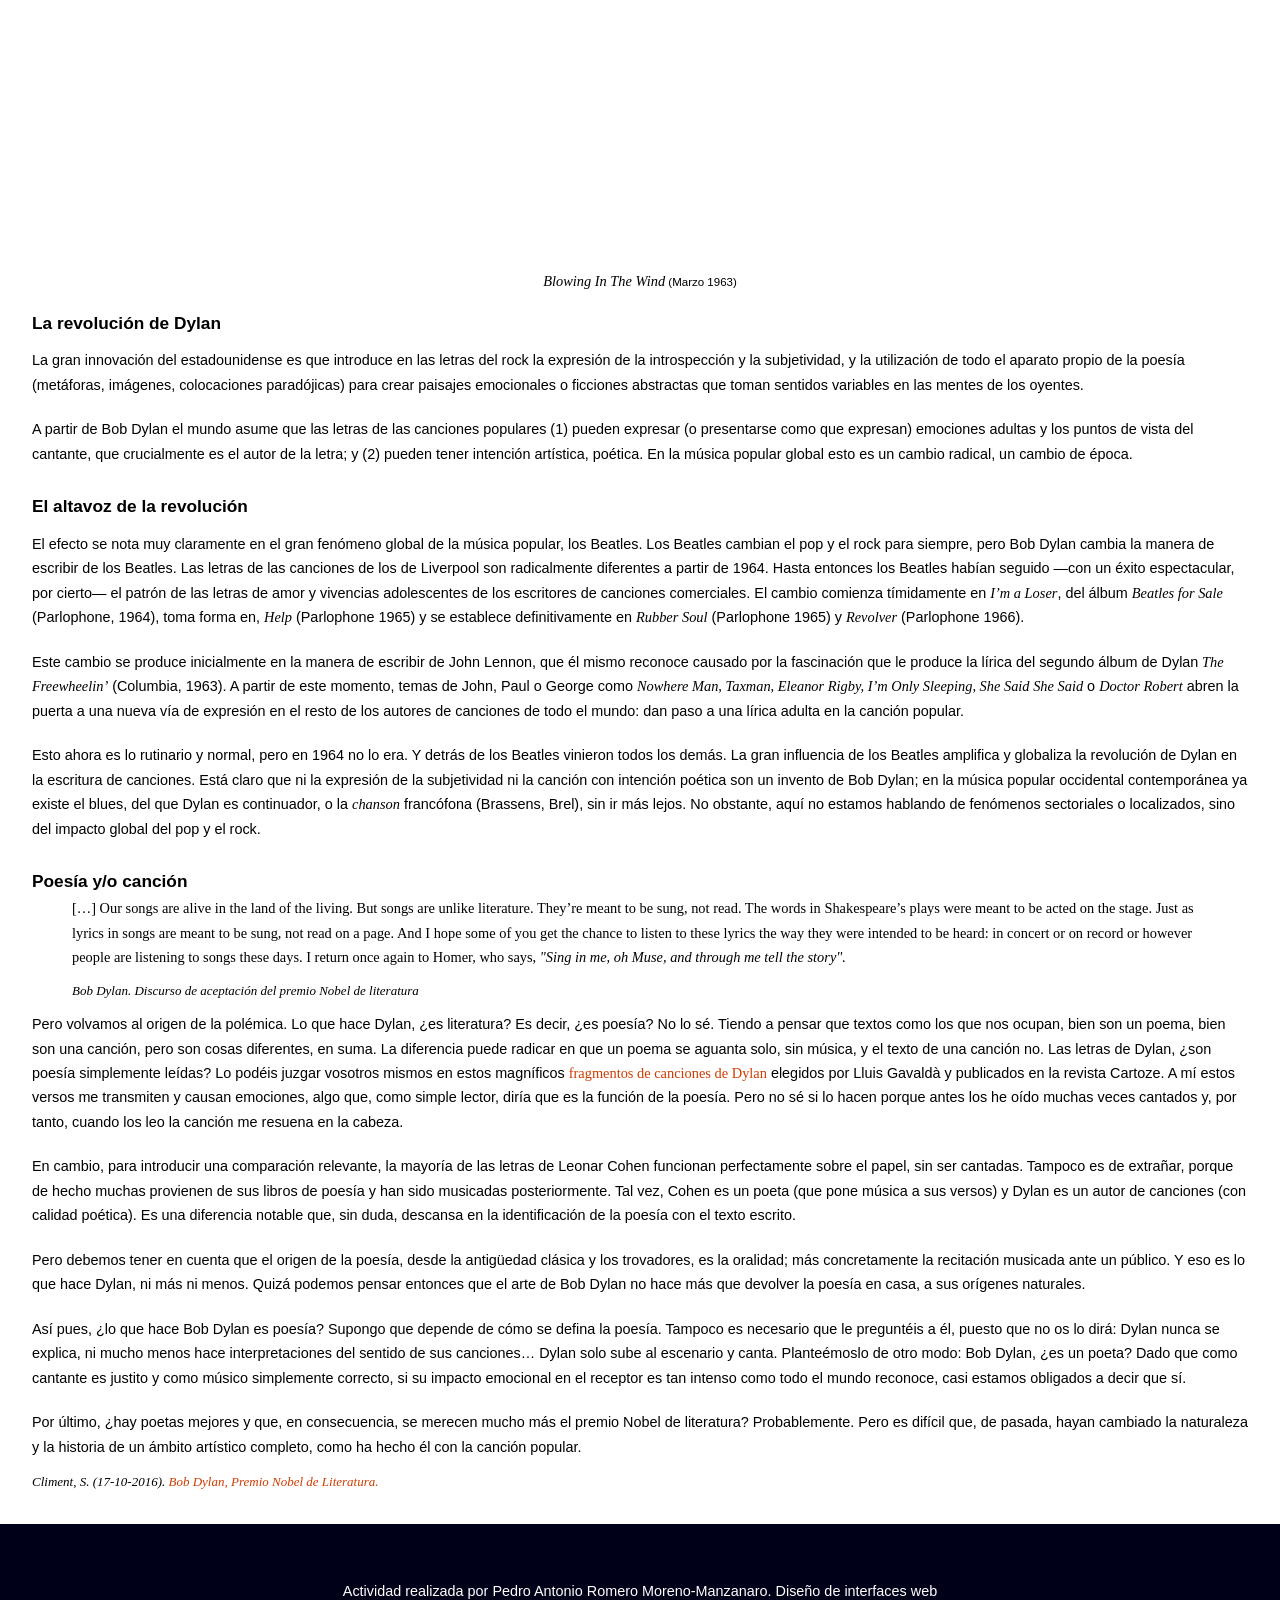
==== commit f35e81cc: "Merge branch 'main' of https://github.com/pedrommor/parmma" ====
--- a/index.html
+++ b/index.html
@@ -34,7 +34,11 @@
                     <img src="img/Bob-Dylan-and-The-Band-1974.jpg" alt="Banda Bob Dylan" title="Banda de Bob Dylan">
                     <figcaption class="container__primer-post--menor-pie-foto">Bob Dylan y <i lang="en">The Band</i> —de izquierda a derecha, Rick Danko, Robbie Robertson y
                         Levon Helm— en Chicago, durante la primera gira del músico en ocho años | <abbr class="container__primer-post--pie-foto" title="Creative Commons Attribution-ShareAlike 3.0 Unported">
+<<<<<<< HEAD
                             <a class="container__primer-post--pie-foto" href="https://creativecommons.org/licenses/by-sa/3.0/">CC BY-SA 3.0</a></abbr>
+=======
+                            <a href="https://creativecommons.org/licenses/by-sa/3.0/">CC BY-SA 3.0</a></abbr>
+>>>>>>> 8c96f63fbf4f5d89b725dfa48d6f6eee750a8031
                     </figcaption>
                 </figure>
             </article>
--- a/css/estilos.css
+++ b/css/estilos.css
@@ -62,13 +62,20 @@
 	font-family: Georgia, 'Times New Roman', Times, serif;
 	font-size: 2.5em;
   	font-weight:bolder;
+<<<<<<< HEAD
   	color: rgb(240,93,80);/*color para todos los enlaces menos flaticon*/
 }
 .cabecera__titulo:hover{/*poner este color en todos los enlaces de la página*/
+=======
+  	color: rgb(240,93,80); /* color para todos los enlaces */
+}
+.cabecera__titulo:hover{/* poner este color en todos los enlaces de la página excepto flaticon*/
+>>>>>>> 8c96f63fbf4f5d89b725dfa48d6f6eee750a8031
 
 	color: rgba(240,93,80,0.5);
 }
 .cabecera__menu{
+<<<<<<< HEAD
   padding: 15px;  
   gap:1.5rem;
 }
@@ -83,6 +90,17 @@
 }
 .cabecera__menu--activo{
 	font-style:italic;
+=======
+  padding: 15px; 
+  
+}
+.cabecera__menu--lista{
+	padding: 15px;
+	margin-top: 10px;
+}
+.cabecera__menu--activo{
+	font-style: italic;
+>>>>>>> 8c96f63fbf4f5d89b725dfa48d6f6eee750a8031
 	font-weight:700;
 		
 }
@@ -94,14 +112,18 @@
   color: rgba(0, 0, 25, 0.5);
 }
 .container{
-	width: 70%;
+	width: 95%;
 	margin: 10px auto;
 	padding: 20px 20px;
 	display:flex;
 	flex-direction: column;
 	align-items: flex-start;
 	line-height: 1.7;
+<<<<<<< HEAD
 	font-size: 1em;
+=======
+	font-size: 0.9em;
+>>>>>>> 8c96f63fbf4f5d89b725dfa48d6f6eee750a8031
 	color:rgb(0, 0, 25);
 	gap:1rem;
 	}
@@ -113,7 +135,7 @@
 	font-size: 2.0em;
 	font-weight: bolder;
 	margin:15px;
-	line-height: 1.7em;
+	line-height: 1.7;
 }
 .container__primer-post--siglas{
 	text-decoration: none;
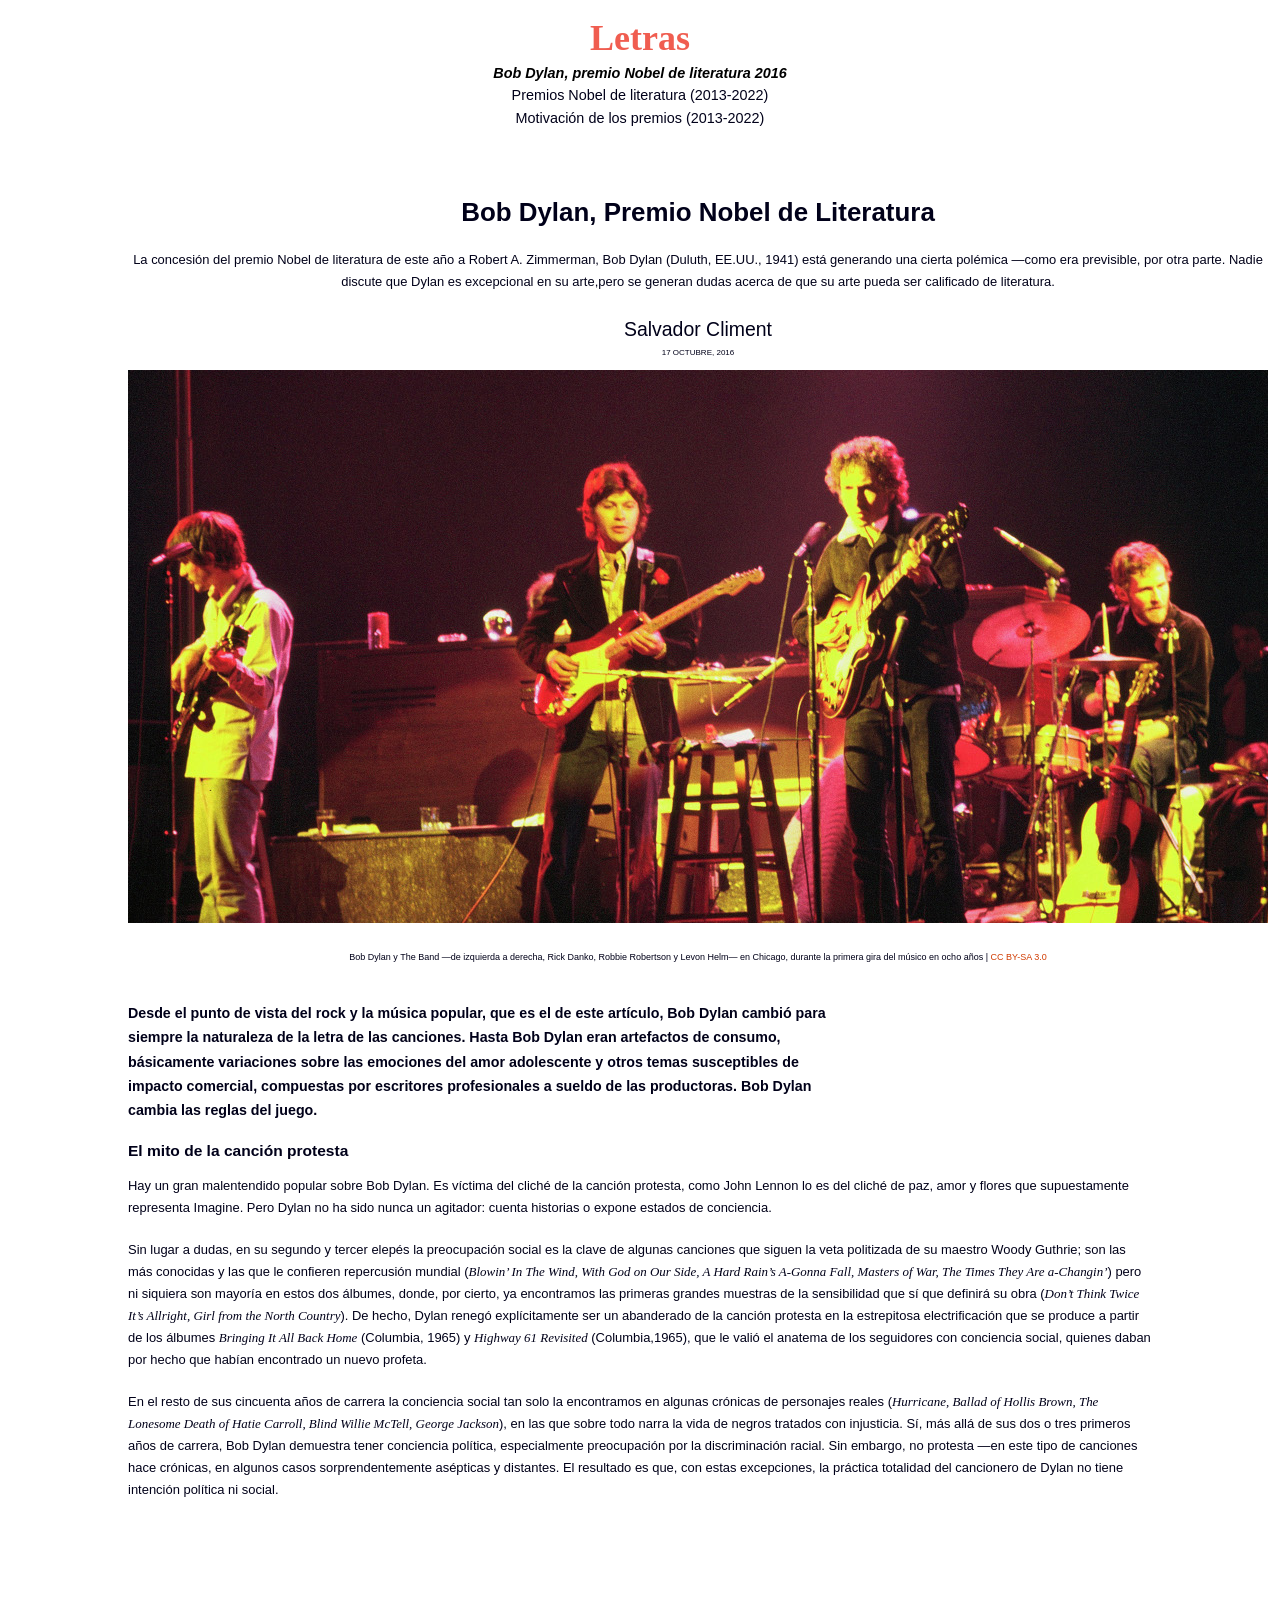
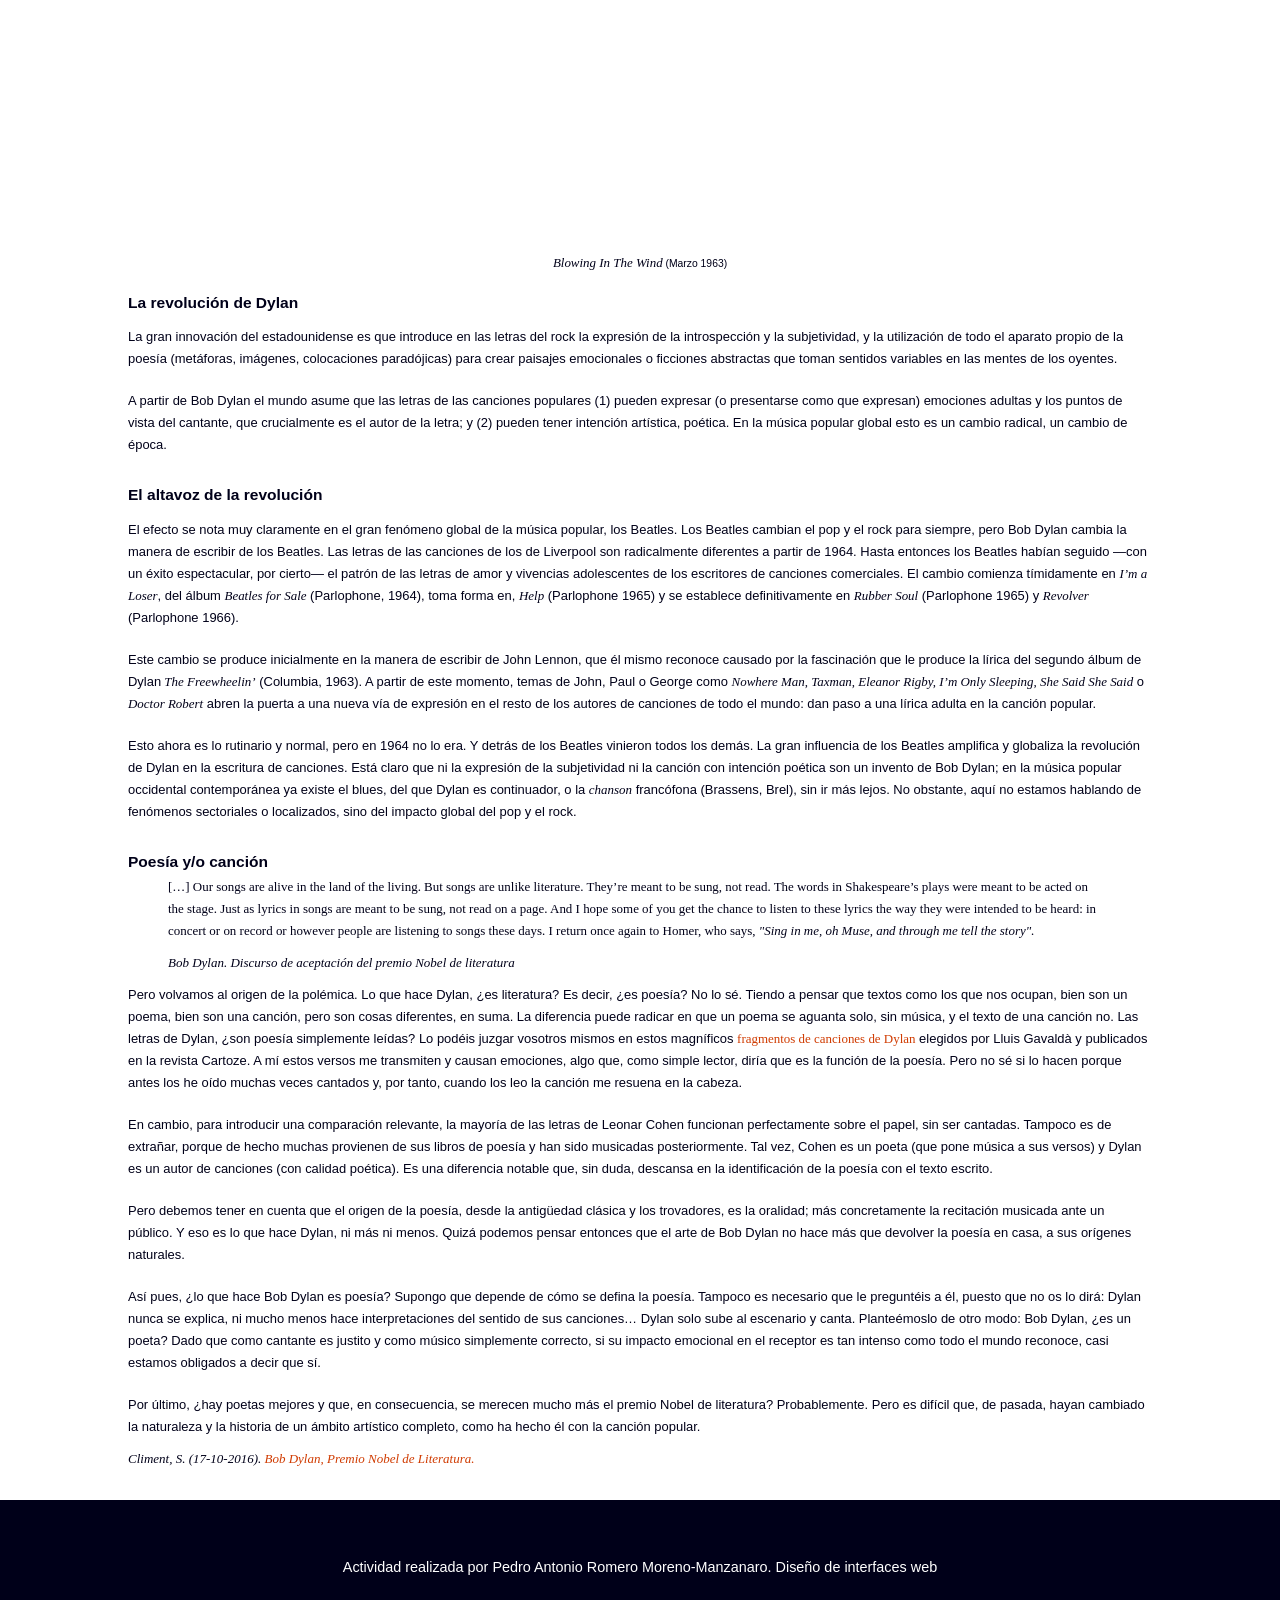
==== commit 305d3d46: "modified:   css/estilos.css 	modified:   index.html" ====
--- a/index.html
+++ b/index.html
@@ -34,11 +34,7 @@
                     <img src="img/Bob-Dylan-and-The-Band-1974.jpg" alt="Banda Bob Dylan" title="Banda de Bob Dylan">
                     <figcaption class="container__primer-post--menor-pie-foto">Bob Dylan y <i lang="en">The Band</i> —de izquierda a derecha, Rick Danko, Robbie Robertson y
                         Levon Helm— en Chicago, durante la primera gira del músico en ocho años | <abbr class="container__primer-post--pie-foto" title="Creative Commons Attribution-ShareAlike 3.0 Unported">
-<<<<<<< HEAD
                             <a class="container__primer-post--pie-foto" href="https://creativecommons.org/licenses/by-sa/3.0/">CC BY-SA 3.0</a></abbr>
-=======
-                            <a href="https://creativecommons.org/licenses/by-sa/3.0/">CC BY-SA 3.0</a></abbr>
->>>>>>> 8c96f63fbf4f5d89b725dfa48d6f6eee750a8031
                     </figcaption>
                 </figure>
             </article>
--- a/css/estilos.css
+++ b/css/estilos.css
@@ -62,45 +62,38 @@
 	font-family: Georgia, 'Times New Roman', Times, serif;
 	font-size: 2.5em;
   	font-weight:bolder;
-<<<<<<< HEAD
+
   	color: rgb(240,93,80);/*color para todos los enlaces menos flaticon*/
 }
 .cabecera__titulo:hover{/*poner este color en todos los enlaces de la página*/
-=======
+
   	color: rgb(240,93,80); /* color para todos los enlaces */
 }
 .cabecera__titulo:hover{/* poner este color en todos los enlaces de la página excepto flaticon*/
->>>>>>> 8c96f63fbf4f5d89b725dfa48d6f6eee750a8031
-
-	color: rgba(240,93,80,0.5);
-}
-.cabecera__menu{
-<<<<<<< HEAD
-  padding: 15px;  
-  gap:1.5rem;
+ color: rgba(240,93,80,0.5);
+}
+.cabecera__menu{ 
+  gap:0.5rem;
 }
 .cabecera__menu--lista{
 	display: flex;
 	flex-direction: column;
 	justify-content: center;
 	gap: 0.5rem;
-	padding: 15px;	
+	
 	
 	
 }
 .cabecera__menu--activo{
 	font-style:italic;
-=======
-  padding: 15px; 
   
 }
 .cabecera__menu--lista{
-	padding: 15px;
+	
 	margin-top: 10px;
 }
 .cabecera__menu--activo{
 	font-style: italic;
->>>>>>> 8c96f63fbf4f5d89b725dfa48d6f6eee750a8031
 	font-weight:700;
 		
 }
@@ -112,18 +105,15 @@
   color: rgba(0, 0, 25, 0.5);
 }
 .container{
-	width: 95%;
+	width: 80%;
 	margin: 10px auto;
 	padding: 20px 20px;
 	display:flex;
 	flex-direction: column;
 	align-items: flex-start;
 	line-height: 1.7;
-<<<<<<< HEAD
 	font-size: 1em;
-=======
 	font-size: 0.9em;
->>>>>>> 8c96f63fbf4f5d89b725dfa48d6f6eee750a8031
 	color:rgb(0, 0, 25);
 	gap:1rem;
 	}
@@ -158,7 +148,7 @@
 }
 .container__primer-post--image{
 	max-width: 100%;
-	/*height: auto;*/
+	
 	display: block;
 }
 .container__segundo-post--video-container{
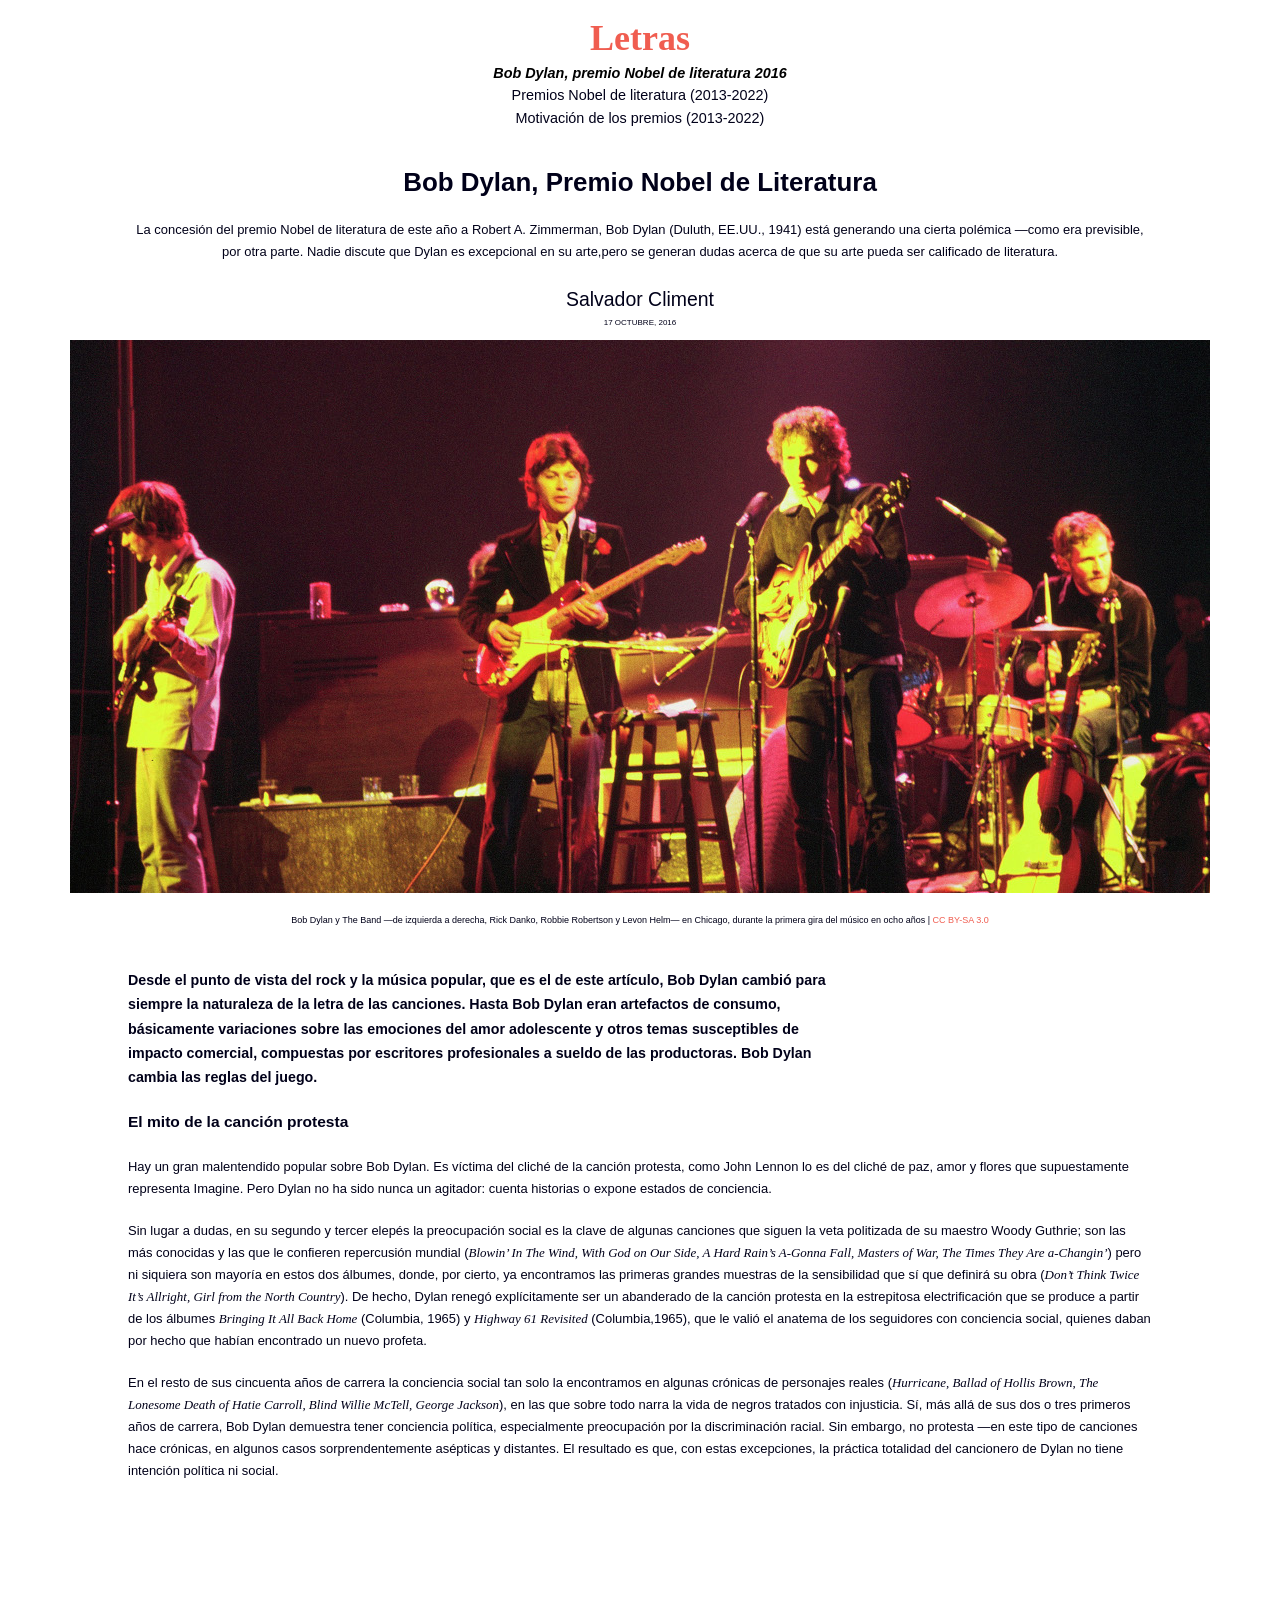
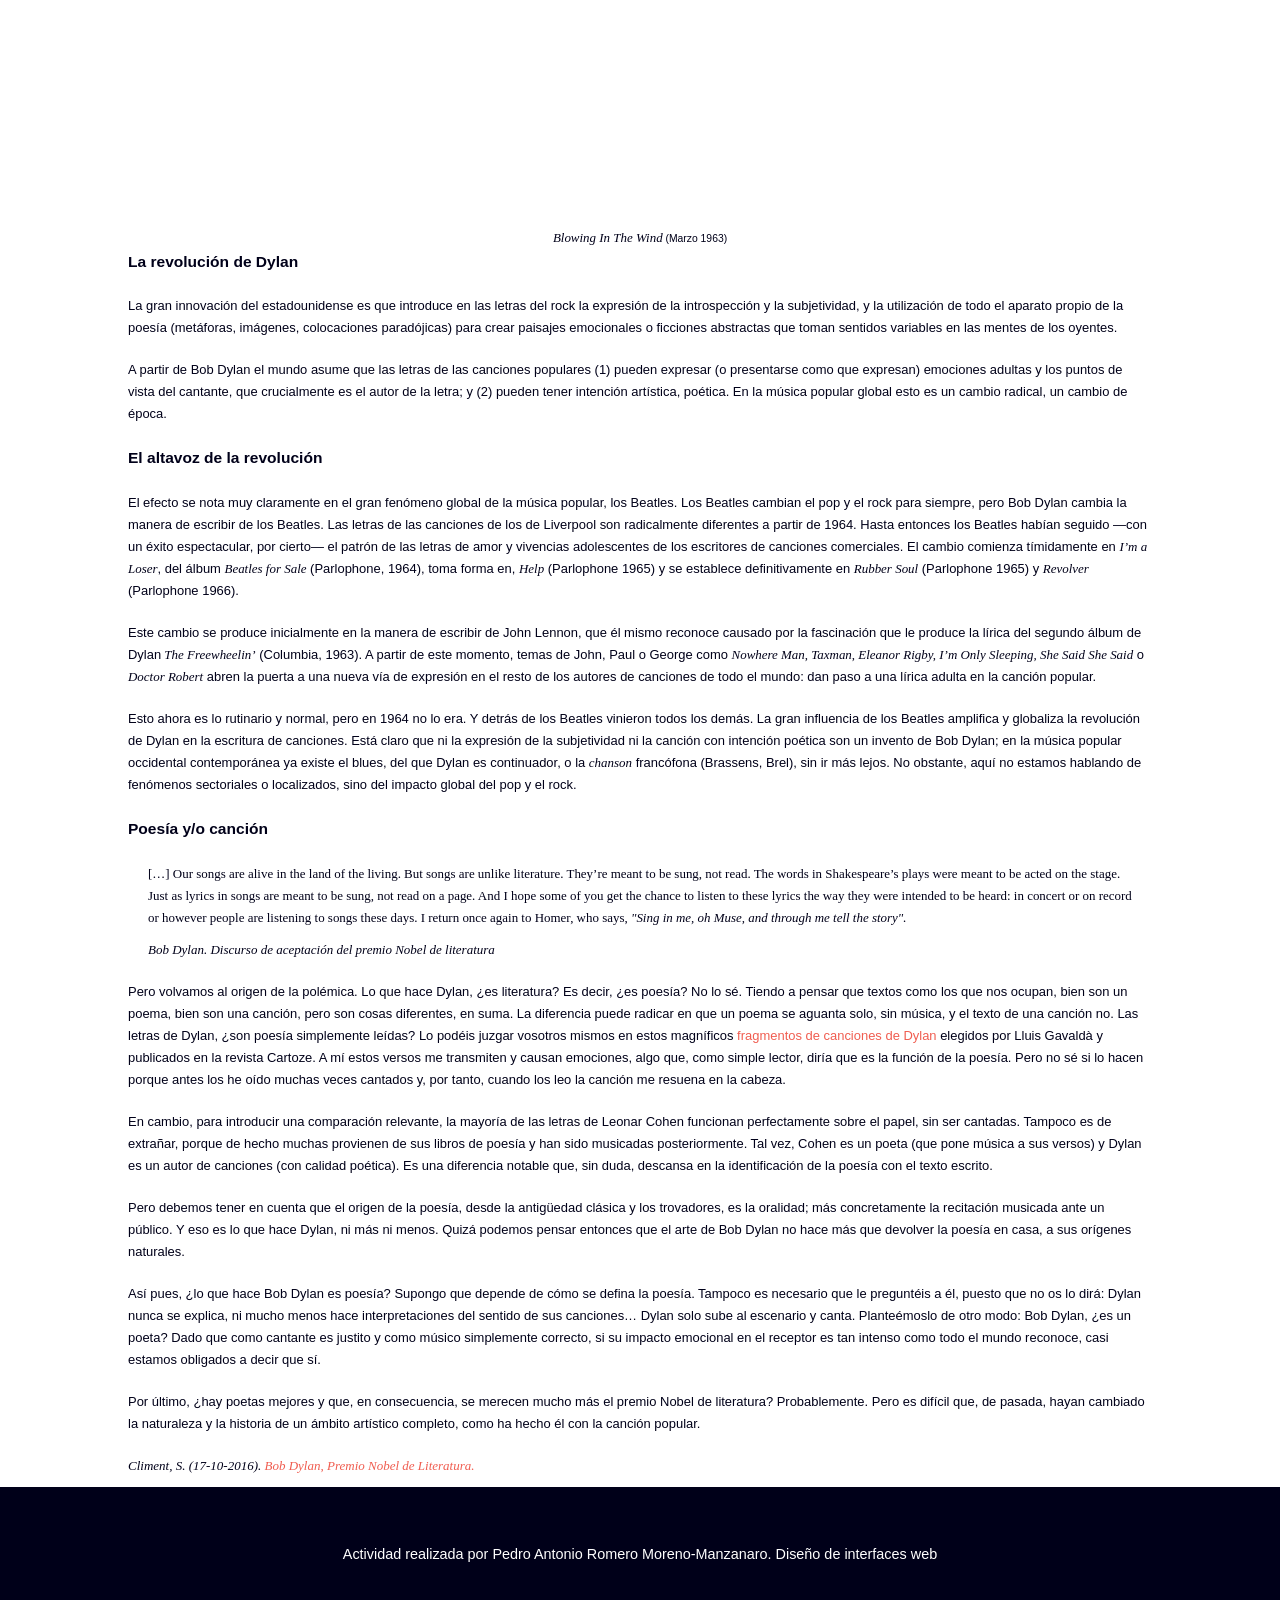
==== commit dc40f45a: "modified:   css/estilos.css 	modified:   index.html 	modified:   listado-nobel-literatura.html 	modi" ====
--- a/index.html
+++ b/index.html
@@ -23,7 +23,7 @@
        <!-- <section> -->
             <article class="container__primer-post--centrado">
                 <h2 class="container__primer-post--titular">Bob Dylan, Premio Nobel de Literatura</h2>
-                <p class="container__parrrafo">La concesión del premio Nobel de literatura de este año a Robert A. Zimmerman, Bob Dylan (<i lang="en">Duluth</i>,
+                <p class="container__primer-post--parrrafo">La concesión del premio Nobel de literatura de este año a Robert A. Zimmerman, Bob Dylan (<i lang="en">Duluth</i>,
                     <abbr class="container__primer-post--siglas" title="Estados unidos">EE.UU.</abbr>, <time datetime="1941">1941</time>) está generando una cierta polémica —como era previsible, por otra parte. Nadie
                     discute que Dylan es excepcional en su arte,pero se generan dudas acerca de que su arte pueda ser calificado de
                     literatura.
--- a/css/estilos.css
+++ b/css/estilos.css
@@ -41,7 +41,8 @@
 	border-collapse: collapse;
 	border-spacing: 0;
 }
-/*fin reset*/
+
+/*********fin reset**************/
 
 .principal{
 	font-family: Helvetica, Arial, sans-serif;
@@ -62,13 +63,9 @@
 	font-family: Georgia, 'Times New Roman', Times, serif;
 	font-size: 2.5em;
   	font-weight:bolder;
-
   	color: rgb(240,93,80);/*color para todos los enlaces menos flaticon*/
 }
-.cabecera__titulo:hover{/*poner este color en todos los enlaces de la página*/
-
-  	color: rgb(240,93,80); /* color para todos los enlaces */
-}
+
 .cabecera__titulo:hover{/* poner este color en todos los enlaces de la página excepto flaticon*/
  color: rgba(240,93,80,0.5);
 }
@@ -80,22 +77,14 @@
 	flex-direction: column;
 	justify-content: center;
 	gap: 0.5rem;
-	
-	
-	
 }
 .cabecera__menu--activo{
 	font-style:italic;
-  
+	font-weight: 700;
 }
 .cabecera__menu--lista{
 	
 	margin-top: 10px;
-}
-.cabecera__menu--activo{
-	font-style: italic;
-	font-weight:700;
-		
 }
 .cabecera__menu--link{
 		
@@ -107,19 +96,16 @@
 .container{
 	width: 80%;
 	margin: 10px auto;
-	padding: 20px 20px;
-	display:flex;
-	flex-direction: column;
-	align-items: flex-start;
-	line-height: 1.7;
-	font-size: 1em;
+	line-height: 1.7;
 	font-size: 0.9em;
 	color:rgb(0, 0, 25);
-	gap:1rem;
+	
 	}
 .container__primer-post--centrado{
 	text-align: center;
 	box-sizing: border-box;
+	
+
 }
 .container__primer-post--titular{
 	font-size: 2.0em;
@@ -127,6 +113,10 @@
 	margin:15px;
 	line-height: 1.7;
 }
+.container__primer-post--parrafo{
+	max-width: 850px;
+	font-size: 1.1em;
+}
 .container__primer-post--siglas{
 	text-decoration: none;
 }
@@ -135,45 +125,30 @@
 	margin-top: 20px;
 	font-size: 1.5em;
 }
-.container__primer-post--image,
-.container__segundo-post--video-container
-{
-	display: flex;
-	flex-direction: column;
-	align-items: center;
-	justify-content: center;
-	text-align: center;
-	/*width:80%;*/
-	align-self: center;
-}
-.container__primer-post--image{
-	max-width: 100%;
-	
-	display: block;
-}
-.container__segundo-post--video-container{
-	border: 0;
-	text-align: center;
-	align-items: center;
-	gap:10px;
-}
+.container__parrafo{
+	line-height: 1.7;
+	margin-top: 20px;
+	margin-bottom: 20px;
+}
+
+
 .container__primer-post--fecha{
 	text-transform: uppercase;
 	font-size: 8px;
 	margin-bottom: 10px;
 }
 .container__primer-post--pie-foto{
-color: #d03b00;
+color: rgb(240, 93, 80);
 text-decoration: none;
 }
 .container__primer-post--parrafo-negrita{
 	font-weight: bold;
 	font-size:1.1em;
 	width: 70%;
-}
-.container__parrafo{
-	padding: 10px 0;
-}
+	margin-top: 20px;
+	margin-bottom: 20px;
+}
+
 .container__primer-post--menor-pie-foto{
 padding: 20px;
 font-size:xx-small;
@@ -182,6 +157,23 @@
 box-sizing: border-box;
 text-decoration: none;
 }
+.container__primer-post--image,
+.container__segundo-post--video-container
+{
+	display: flex;
+	flex-direction: column;
+	align-items: center;
+	justify-content: center;
+	text-align: center;
+	align-self: center;
+}
+
+.container__segundo-post--video-container{
+	border: 0;
+	text-align: center;
+	align-items: center;
+	gap:10px;
+}
 .container__segundo-post--titular, 
 .container__tercer-post--titular-uno, 
 .container__tercer-post--titular-dos,
@@ -192,8 +184,7 @@
 	
 }
 .container__cuarto-post--block{
-	margin-left: 40px;
-	margin-right: 50px;
+	margin: 20px;
 	font-family: Georgia, 'Times New Roman', Times, serif;
 }
 
@@ -220,9 +211,10 @@
 	font-family: Georgia, 'Times New Roman', Times, serif;
 }
 .container__cuarto-post--inline-destacado{
-color: #d03b00;
-text-decoration: none;
-font-family: Georgia, 'Times New Roman', Times, serif;
+	
+	color: rgb(240, 93, 80);
+	text-decoration: none;
+
 }
 .pie{
 	height: 15vh;
@@ -235,72 +227,81 @@
 
 
 /* listado-nobel-literatura */
-hgroup{
-	
-	line-height: 1.7;
-	text-align: center;
-}
+
 .container__listado{
 	display: flex;
 	flex-direction: column;
-	align-items: center;
-
-}
-
-.container__listado--titulo{
+	max-width: 100%;	
+	/*align-content: center;*/
+	line-height: 1.7;
+	color:rgb(0, 0, 25);
+}
+.container__listado--cabecera{
+
+	line-height: 1.7;
+	text-align: center;
+}
+.container__listado-cabecera--titulo{
 	font-size: 2.5em;
 	font-weight: bolder;
 }
-.container__order-list--idioma{
-	color: rgb(37, 155, 149);
-	font-size: 1.1em;
-}
-
-.container__listado--mayus{
+.container__listado-cabecera--mayus{
 	margin-top: 10px;
 	margin-bottom: 40px;
 	text-transform: uppercase;
-	font-size: 0.8em;
-}
+	font-size: 0.7em;
+}
+/*comienzo listas anidadas*/
 .container__order-list--alineacion{
 	list-style-image: url(../img/idioma.png);
-	padding: 15px;
-}
-
+	margin-left: 37%;
+	margin-bottom: 10px;
+	
+}
+.container__order-list--idioma{
+	
+	font-size: 1.1em;
+}
 .container__order-list--elementos{
 	list-style-type: square;
-	color:black;
-	padding: 10px;
-	margin-top: 10px;
-	margin-bottom: 10px;
-}
-
+	color:black;	
+}
 
 .container__order-list--idioma,
 .container__order-list--time,
 .container__lista-def--fecha{
-	color: rgb(37, 155, 149);
+	color: rgba(0, 0, 25, 0.5);
 	font-size: 1.1em;
 	font-weight: bold;
 	
 }
 
-.container__parrafo--centrado{
-	text-align: center;
-}
-.container__parrafo-link
-{
-	color: #d03b00;
+.container__listado-parrafo--centrado{
+	text-align: center;
+	font-size: 0.7em;
+	margin-top: 20px;
+	margin-bottom: 50px;
+}
+.container__listado-parrafo--link
+{
+	color: rgb(240, 93, 80);
 	font-size: 1.1em;
 }
+.container__listado-parrafo--link:hover{
+	color: rgba(240, 93, 80, 0.5);
+}
 
 .containier__order-list--link
 {
-	color: #d03b00;
+	color: rgb(240, 93, 80);
 	font-size: 0.9em;
 }
-
-
+.containier__order-list--link:hover{
+	color:rgba(240, 93, 80, 0.5)
+}
+.pie{
+	line-height: 1.7;
+}
 .pie__link 
 {
 	color:rgb(255, 255, 255);
@@ -311,7 +312,9 @@
 {
 	color: rgb(240,93,80);
 }
+
 /* motivacion-premios*/
+
 .cabecera__group--titulo-uno{
 	font-size: 2.5em;
 }
@@ -319,11 +322,19 @@
 	text-transform: uppercase;
 	font-size: 0.7em;
 }
+
+.container__lista-def{
+	line-height: 1.7;
+	margin: 10px 25% 20px 21%;	
+}
 .container__lista-def--author{
-	/*text-align: left;*/
-	color: #d03b00;
-	font-size: 1.1em;
-}
-
-
-
+	color: rgb(240, 93, 80);
+	font-size: 0.9em;
+	font-weight: bold;
+}
+.container__lista-def--author:hover
+{
+	color: rgba(240, 93, 80, 0.5);
+}
+
+
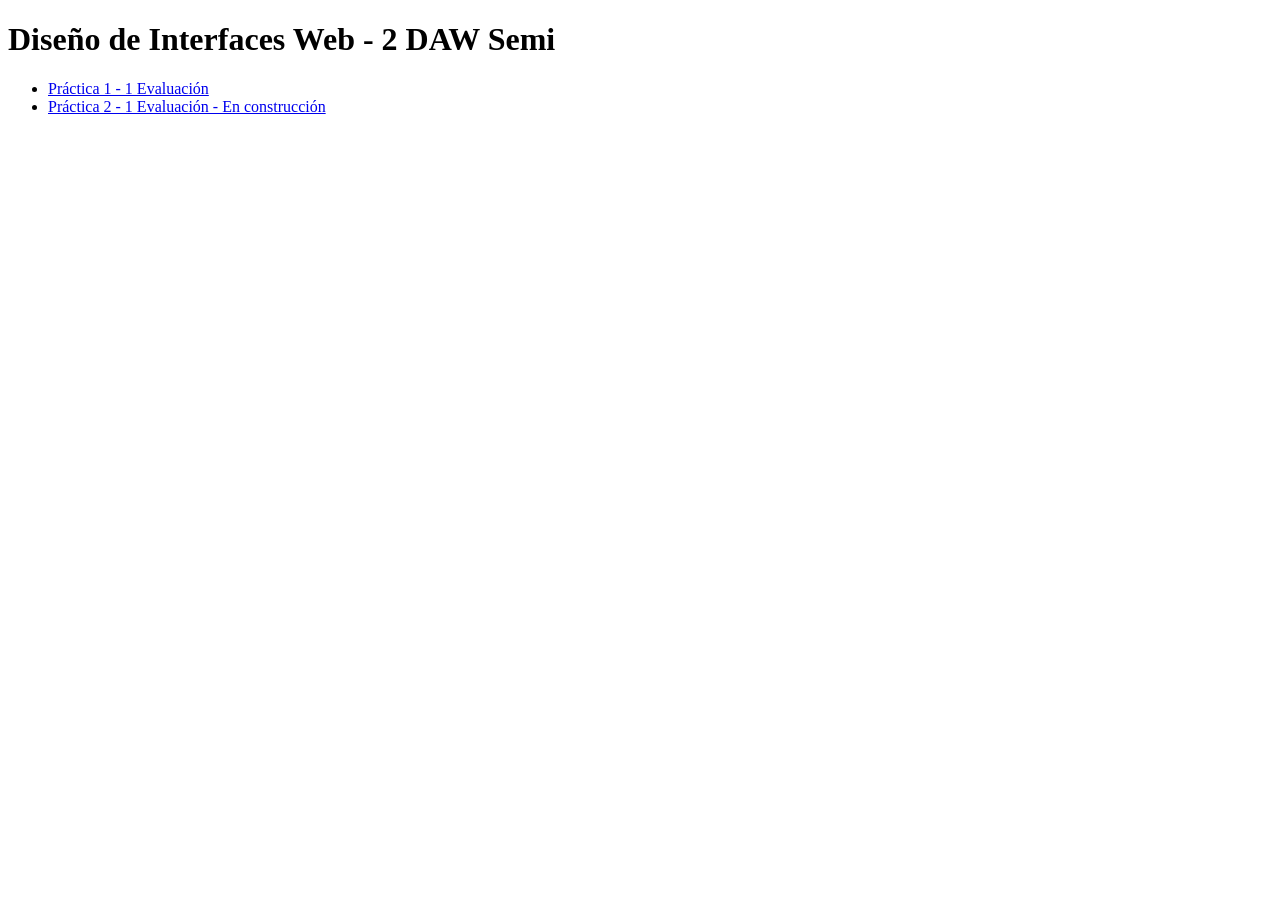
==== commit 18914b92: "Añadido Index general para las prácticas" ====
--- a/index.html
+++ b/index.html
@@ -1,172 +1,17 @@
 <!DOCTYPE html>
 <html lang="es">
+<head>
+        <meta charset="UTF-8">
+        <meta name="viewport" content="width=device-width, initial-scale=1.0">
+        <title>Mis prácticas de Interfaces - PARMMA</title>
+</head>
+<body>
+    <h1>Diseño de Interfaces Web - 2 DAW Semi</h1>
+    <ul>
+        <li><a href="./practica_1/index.html">Práctica 1 - 1 Evaluación</a></li>
+        <li><a href="./practica_2/">Práctica 2 - 1 Evaluación - En construcción</a></li>
+    </ul>
 
-<head>
-    <meta charset="UTF-8">
-    <meta name="viewport" content="width=device-width, initial-scale=1.0">
-    <title>Practica 1.1 - Letras</title>
-    <link rel="stylesheet" href="css/estilos.css">
-</head>
+</body>
 
-<body class="principal">
-    <header class="cabecera">
-        <h1><a class="cabecera__titulo" href="index.html">Letras</a></h1>
-        <nav class="cabecera__menu">
-            <ul class="cabecera__menu--lista">
-                <li class="cabecera__menu--activo">Bob Dylan, premio Nobel de literatura 2016</li>
-                <li><a class="cabecera__menu--link" href="listado-nobel-literatura.html">Premios Nobel de literatura <time datetime="2013">(2013</time>-<time datetime="2022">2022)</time></a></li>
-                <li><a class="cabecera__menu--link" href="motivacion-premios.html">Motivación de los premios <time datetime="2013">(2013</time>-<time datetime="2022">2022)</time></a></li>
-            </ul>
-        </nav>
-    </header>
-    <main class="container">
-       <!-- <section> -->
-            <article class="container__primer-post--centrado">
-                <h2 class="container__primer-post--titular">Bob Dylan, Premio Nobel de Literatura</h2>
-                <p class="container__primer-post--parrrafo">La concesión del premio Nobel de literatura de este año a Robert A. Zimmerman, Bob Dylan (<i lang="en">Duluth</i>,
-                    <abbr class="container__primer-post--siglas" title="Estados unidos">EE.UU.</abbr>, <time datetime="1941">1941</time>) está generando una cierta polémica —como era previsible, por otra parte. Nadie
-                    discute que Dylan es excepcional en su arte,pero se generan dudas acerca de que su arte pueda ser calificado de
-                    literatura.
-                </p>
-                <p class="container__primer-post--author">Salvador Climent</p>
-                <p class="container__primer-post--fecha"><time datetime="2016-10-17">17 octubre, 2016</time></p>
-                <figure class="container__primer-post--image">
-                    <img src="img/Bob-Dylan-and-The-Band-1974.jpg" alt="Banda Bob Dylan" title="Banda de Bob Dylan">
-                    <figcaption class="container__primer-post--menor-pie-foto">Bob Dylan y <i lang="en">The Band</i> —de izquierda a derecha, Rick Danko, Robbie Robertson y
-                        Levon Helm— en Chicago, durante la primera gira del músico en ocho años | <abbr class="container__primer-post--pie-foto" title="Creative Commons Attribution-ShareAlike 3.0 Unported">
-                            <a class="container__primer-post--pie-foto" href="https://creativecommons.org/licenses/by-sa/3.0/">CC BY-SA 3.0</a></abbr>
-                    </figcaption>
-                </figure>
-            </article>
-            <div>
-                <p class="container__primer-post--parrafo-negrita">Desde el punto de vista del rock y la música popular, que es el de este artículo, Bob Dylan cambió
-                    para siempre la naturaleza de la letra de las canciones. Hasta Bob Dylan eran artefactos de consumo,
-                    básicamente variaciones sobre las emociones del amor adolescente y otros temas susceptibles de impacto comercial, compuestas por 
-                    escritores profesionales a sueldo de las productoras. Bob Dylan cambia las reglas del juego.
-                </p>
-            </div>
-            <article class="container__segundo-post">
-                    <h3 class="container__segundo-post--titular">El mito de la canción protesta</h3>
-                    <p class="container__parrafo">Hay un gran malentendido popular sobre Bob Dylan. Es víctima del cliché de la canción protesta, como
-                        John Lennon lo es del cliché de paz, amor y flores que supuestamente representa <cite class="serifa" lang="en">Imagine</cite>. Pero Dylan no ha
-                        sido nunca un agitador: cuenta historias o expone estados de conciencia.</p>
-                    <p class="container__parrafo">Sin lugar a dudas, en su segundo y tercer elepés la preocupación social es la clave de algunas
-                        canciones que siguen la veta politizada de su maestro Woody Guthrie; son las más conocidas y las que le
-                        confieren repercusión mundial (<cite class="container__segundo-post--serifa" lang="en">Blowin’ In The Wind, With God on Our Side, A Hard Rain’s A-Gonna Fall, Masters
-                        of War, The Times They Are a-Changin’</cite>) pero ni siquiera son mayoría en estos dos álbumes, donde, por
-                        cierto, ya encontramos las primeras grandes muestras de la sensibilidad que sí que definirá su obra
-                        (<cite class="container__segundo-post--serifa" lang="en">Don’t Think Twice It’s Allright, Girl from the North Country</cite>). De hecho, Dylan renegó
-                        explícitamente ser un abanderado de la canción protesta en la estrepitosa electrificación que se produce a partir
-                        de los álbumes <cite class="container__segundo-post--serifa" lang="en">Bringing It All Back Home</cite> (Columbia, <time datetime="1965">1965</time>) y 
-                        <cite class="container__segundo-post--serifa" lang="en">Highway 61 Revisited</cite> (Columbia,<time datetime="1965">1965</time>), que
-                        le valió el anatema de los seguidores con conciencia social, quienes daban por hecho que habían
-                        encontrado un nuevo profeta.</p>
-                    <p class="container__parrafo">En el resto de sus cincuenta años de carrera la conciencia social tan solo la encontramos en algunas
-                        crónicas de personajes reales (<cite class="container__segundo-post--serifa" lang="en">Hurricane, Ballad of Hollis Brown, The Lonesome Death of Hatie
-                        Carroll, Blind Willie McTell, George Jackson</cite>), en las que sobre todo narra la vida de negros tratados con
-                        injusticia. Sí, más allá de sus dos o tres primeros años de carrera, Bob Dylan demuestra tener
-                        conciencia política, especialmente preocupación por la discriminación racial. Sin embargo, no
-                        protesta —en este tipo de canciones hace crónicas, en algunos casos sorprendentemente asépticas y distantes.
-                        El resultado es que, con estas excepciones, la práctica totalidad del cancionero de Dylan no tiene
-                        intención política ni social.</p>
-
-            </article>
-            <figure class="container__segundo-post--video-container" onclick="reproducirYouTube('vWwgrjjIMXA', this)">
-               <iframe width="560" height="315" src="https://www.youtube.com/embed/vWwgrjjIMXA" title="YouTube video player"
-                    allow="accelerometer;autoplay; clipboard-write; encrypted-media; gyroscope; picture-in-picture; web-share" 
-                    referrerpolicy="strict-origin-when-cross-origin" allowfullscreen></iframe>
-                <figcaption>
-                    <cite class="container__segundo-post--serifa" lang="en">Blowing In The Wind</cite><span class="container__segundo-post--fecha"><time datetime="1963-03"> (Marzo 1963</time>)</span>
-                </figcaption>
-            </figure>
-            <article class="container__tercer-post">
-                <h3 class="container__tercer-post--titular-uno">La revolución de Dylan</h3>
-                <p class="container__parrafo">
-                    La gran innovación del estadounidense es que introduce en las letras del rock la expresión de la introspección y la subjetividad, y la utilización
-                     de todo el aparato propio de la poesía (metáforas, imágenes, colocaciones paradójicas) para crear paisajes emocionales o ficciones abstractas que 
-                     toman sentidos variables en las mentes de los oyentes.
-                </p>
-                <p class="container__parrafo">
-                    A partir de Bob Dylan el mundo asume que las letras de las canciones populares (1) pueden expresar (o presentarse como que expresan) emociones adultas y los puntos de vista del cantante,
-                     que crucialmente es el autor de la letra; y (2) pueden tener intención artística, poética. En la música popular global esto es un cambio radical, un cambio de época.
-                </p>
-            </article>
-            <article>
-                <h3 class="container__tercer-post--titular-dos">El altavoz de la revolución</h3>
-                <p class="container__parrafo">
-                    El efecto se nota muy claramente en el gran fenómeno global de la música popular, los <i lang="en">Beatles</i>. Los <i lang="en">Beatles</i> cambian el pop y el rock para siempre, pero Bob Dylan 
-                    cambia la manera de escribir de los <i lang="en">Beatles</i>. Las letras de las canciones de los de <i lang="en">Liverpool</i> son radicalmente diferentes a partir de 1964. Hasta entonces los <i lang="en">Beatles</i> 
-                    habían seguido —con un éxito espectacular, por cierto— el patrón de las letras de amor y vivencias adolescentes de los escritores de canciones comerciales. 
-                    El cambio comienza tímidamente en <cite class="container__tercer-post--serifa" lang="en">I’m a Loser</cite>, del álbum <cite class="container__tercer-post--serifa" lang="en">Beatles for Sale</cite> (Parlophone,<time datetime="1964"> 1964</time>),
-                     toma forma en, <cite class="container__tercer-post--serifa" lang="en">Help</cite> (Parlophone<time datetime="1965"> 1965</time>) y se establece definitivamente en <cite class="container__tercer-post--serifa" lang="en">Rubber Soul</cite> (Parlophone
-                     <time datetime="1965">1965</time>) y <cite class="container__tercer-post--serifa">Revolver</cite> (Parlophone<time datetime="1966"> 1966</time>).
-                </p>
-                <p class="container__parrafo">
-                    Este cambio se produce inicialmente en la manera de escribir de John Lennon, que él mismo reconoce causado por la fascinación que le produce la lírica del segundo
-                     álbum de Dylan<cite class="container__tercer-post--serifa" lang="en"> The Freewheelin’</cite> (Columbia,<time datetime="1963"> 1963</time>). A partir de este momento, temas de John,
-                      Paul o George como <cite class="container__tercer-post--serifa" lang="en"> Nowhere Man, Taxman, Eleanor Rigby, I’m Only Sleeping, 
-                     She Said She Said</cite> o <cite class="container__tercer-post--serifa" lang="en">Doctor Robert</cite> abren la puerta a una nueva vía de expresión en el resto de los autores de canciones de todo el mundo: dan paso a una lírica adulta 
-                     en la canción popular.
-                </p>
-                <p class="container__parrafo">
-                    Esto ahora es lo rutinario y normal, pero en <time datetime="1964">1964</time> no lo era. Y detrás de los <i lang="en">Beatles</i> vinieron todos los demás. La gran influencia de los <i lang="en">Beatles</i> amplifica y globaliza la revolución de
-                     Dylan en la escritura de canciones. Está claro que ni la expresión de la subjetividad ni la canción con intención poética son un invento de Bob Dylan; en la música popular occidental
-                      contemporánea ya existe el <cite lang="en">blues</cite>, del que Dylan es continuador, o la <cite class="container__tercer-post--serifa" lang="fr">chanson</cite> francófona (Brassens, Brel), sin ir más lejos. No obstante, aquí no estamos hablando de fenómenos sectoriales
-                       o localizados, sino del impacto global del pop y el rock.
-                </p>
-            </article>
-            <article class="container__cuarto-post">
-                <h3 class="container__cuarto-post--titular">Poesía y/o canción</h3>
-                <blockquote class="container__cuarto-post--block">
-                   <p lang="en">
-                    […] Our songs are alive in the land of the living. But songs are unlike literature. They’re meant to be sung, not read. The words in Shakespeare’s plays were meant to be acted on the stage. Just as lyrics in songs are meant 
-                    to be sung, not read on a page. And I hope some of you get the chance to listen to these lyrics the way they were intended to be heard: in concert or on record or however people are listening to songs these days. 
-                    I return once again to Homer, who says, <q class="container__cuarto-post--serifa">"Sing in me, oh Muse, and through me tell the story".</q>
-                   </p> 
-                   <p class="container__cuarto-post--parrafo-reducido">Bob Dylan. Discurso de aceptación del premio Nobel de literatura</p>
-                </blockquote>
-                <p class="container__parrafo">
-                    Pero volvamos al origen de la polémica. Lo que hace Dylan, ¿es literatura? Es decir, ¿es poesía? No lo sé. Tiendo a pensar que textos como los que nos ocupan, 
-                    bien son un poema, bien son una canción, pero son cosas diferentes, en suma. La diferencia puede radicar en que un poema se aguanta solo, sin música, y el texto 
-                    de una canción no. Las letras de Dylan, ¿son poesía simplemente leídas? Lo podéis juzgar vosotros mismos en estos magníficos 
-                    <a class="container__cuarto-post--inline-destacado" href="https://www.catorze.cat/piano/14-raons-donar-nobel-bob-dylan-21119/" title="Enlace a la noticia">fragmentos de canciones de Dylan</a> 
-                    elegidos por Lluis Gavaldà y publicados en la revista <cite lang="ca">Cartoze</cite>. A mí estos versos me transmiten y causan emociones, algo que, como simple lector, diría que es la 
-                    función de la poesía. Pero no sé si lo hacen porque antes los he oído muchas veces cantados y, por tanto, cuando los leo la canción me resuena en la cabeza.
-                </p>
-                <p class="container__parrafo">
-                    En cambio, para introducir una comparación relevante, la mayoría de las letras de Leonar Cohen funcionan perfectamente sobre el papel, sin ser cantadas. Tampoco es 
-                    de extrañar, porque de hecho muchas provienen de sus libros de poesía y han sido musicadas posteriormente. Tal vez, Cohen es un poeta (que pone música a sus versos) 
-                    y Dylan es un autor de canciones (con calidad poética). Es una diferencia notable que, sin duda, descansa en la identificación de la poesía con el texto escrito.
-                </p>
-                <p class="container__parrafo">
-                    Pero debemos tener en cuenta que el origen de la poesía, desde la antigüedad clásica y los trovadores, es la oralidad; más concretamente la recitación musicada ante 
-                    un público. Y eso es lo que hace Dylan, ni más ni menos. Quizá podemos pensar entonces que el arte de Bob Dylan no hace más que devolver la poesía en casa, a sus 
-                    orígenes naturales.
-                </p>
-                <p class="container__parrafo">
-                    Así pues, ¿lo que hace Bob Dylan es poesía? Supongo que depende de cómo se defina la poesía. Tampoco es necesario que le preguntéis a él, puesto que no os lo dirá: 
-                    Dylan nunca se explica, ni mucho menos hace interpretaciones del sentido de sus canciones… Dylan solo sube al escenario y canta. Planteémoslo de otro modo: 
-                    Bob Dylan, ¿es un poeta? Dado que como cantante es justito y como músico simplemente correcto, si su impacto emocional en el receptor es tan intenso como todo el 
-                    mundo reconoce, casi estamos obligados a decir que sí.
-                </p>
-                <p class="container__parrafo">
-                   Por último, ¿hay poetas mejores y que, en consecuencia, se merecen mucho más el premio Nobel de literatura? Probablemente. Pero es difícil que, de pasada, hayan 
-                   cambiado la naturaleza y la historia de un ámbito artístico completo, como ha hecho él con la canción popular. 
-                </p>
-                <q class="container__cuarto-post--firma">
-                    Climent, S. (<time datetime="2016-10-17">17-10-2016</time>). 
-                    <a href="https://www.nationalgeographic.com.es/mundo-ng/actualidad/bob-dylan-premio-nobel-literatura-2016_10781"
-                     title="Artículo National Geographic" target="_blank"><span class="container__cuarto-post--inline-destacado">Bob Dylan, Premio Nobel de Literatura.</span>
-                    </a>
-                </q>
-            </article>
-        <!--</section>-->
-    </main>
-    <footer class="pie">
-        <p>
-            Actividad realizada por Pedro Antonio Romero Moreno-Manzanaro. Diseño de interfaces web
-        </p>
-    </footer>
-</body>
-    
-</html>
+</html>
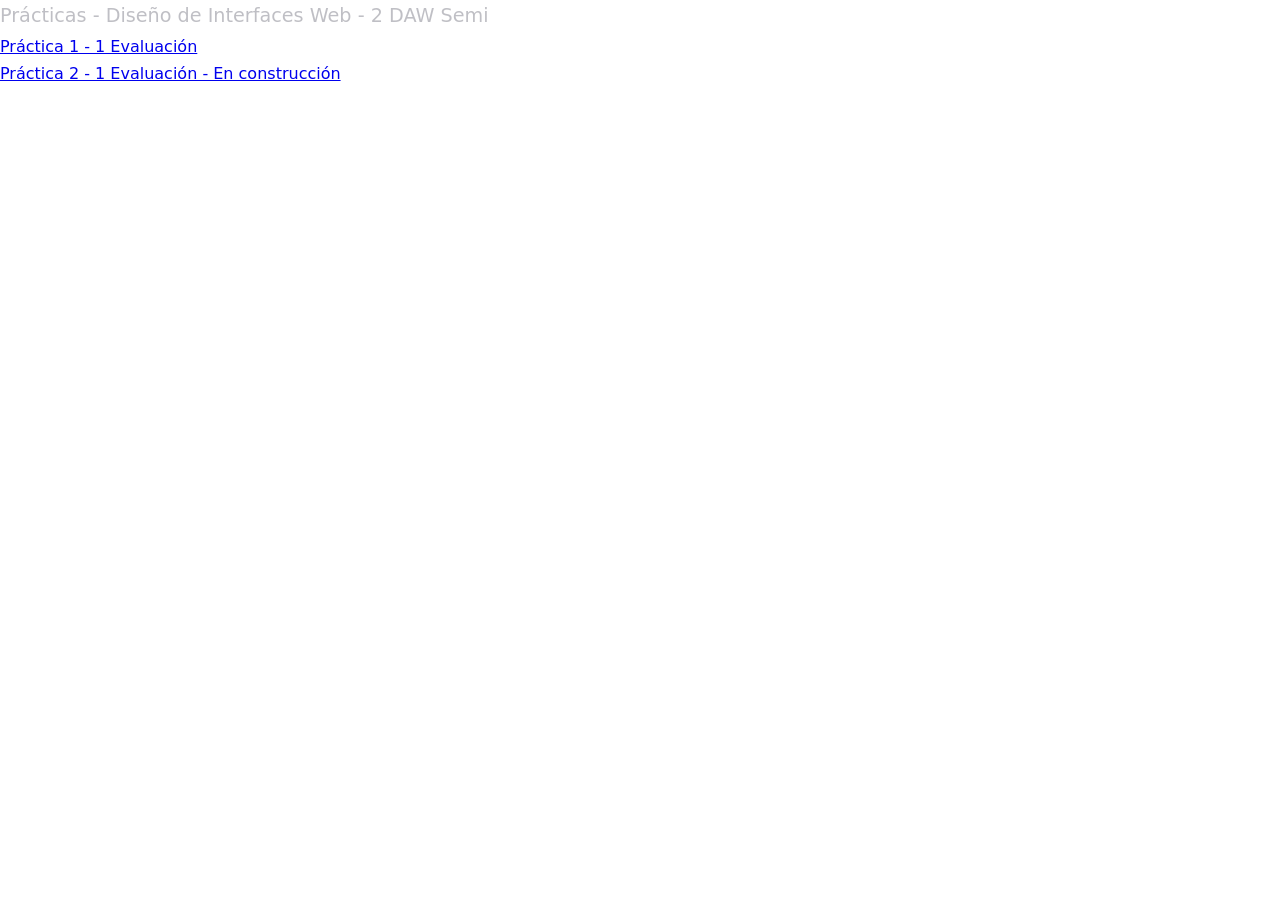
==== commit 3d00f627: "Añadido CSS" ====
--- a/index.html
+++ b/index.html
@@ -4,14 +4,18 @@
         <meta charset="UTF-8">
         <meta name="viewport" content="width=device-width, initial-scale=1.0">
         <title>Mis prácticas de Interfaces - PARMMA</title>
+        <link rel="stylesheet" href="css/main.css">
 </head>
-<body>
-    <h1>Diseño de Interfaces Web - 2 DAW Semi</h1>
-    <ul>
-        <li><a href="./practica_1/index.html">Práctica 1 - 1 Evaluación</a></li>
-        <li><a href="./practica_2/">Práctica 2 - 1 Evaluación - En construcción</a></li>
-    </ul>
-
+<body class="container__principal">
+    <header class="cabecera">
+    <h1 class="cabecera__titulo-principal">Prácticas - Diseño de Interfaces Web - 2 DAW Semi</h1>
+    </header>
+    <nav>
+        <ul class="navegacion__lista-practicas">
+            <li><a href="./practica_1/index.html">Práctica 1 - 1 Evaluación</a></li>
+            <li><a href="./practica_2/">Práctica 2 - 1 Evaluación - En construcción</a></li>
+        </ul>
+    </nav>
 </body>
 
 </html>
--- a/css/main.css
+++ b/css/main.css
@@ -0,0 +1,59 @@
+html, body, div, span, applet, object, iframe,
+h1, h2, h3, h4, h5, h6, p, blockquote, pre,
+a, abbr, acronym, address, big, cite, code,
+del, dfn, em, img, ins, kbd, q, s, samp,
+small, strike, strong, sub, sup, tt, var,
+b, u, i, center,
+dl, dt, dd, ol, ul, li,
+fieldset, form, label, legend,
+table, caption, tbody, tfoot, thead, tr, th, td,
+article, aside, canvas, details, embed, 
+figure, figcaption, footer, header, hgroup, 
+menu, nav, output, ruby, section, summary,
+time, mark, audio, video {
+	margin: 0;
+	padding: 0;
+	border: 0;
+	font-size: 100%;
+	font: inherit;
+	vertical-align: baseline;
+}
+/* HTML5 display-role reset for older browsers */
+article, aside, details, figcaption, figure, 
+footer, header, hgroup, menu, nav, section {
+	display: block;
+}
+body {
+	line-height: 1;
+}
+ol, ul {
+	list-style: none;
+}
+blockquote, q {
+	quotes: none;
+}
+blockquote:before, blockquote:after,
+q:before, q:after {
+	content: '';
+	content: none;
+}
+table {
+	border-collapse: collapse;
+	border-spacing: 0;
+}
+
+/*********fin reset**************/
+.container__principal{
+    font-family: system-ui, -apple-system, BlinkMacSystemFont, 'Segoe UI', Roboto, Oxygen, Ubuntu, Cantarell, 'Open Sans', 'Helvetica Neue', sans-serif;
+    font-size: 16px;
+    line-height: 1.7;
+}
+.cabecera__titulo-principal{
+    font-size: 1.2em;
+    color: rgba(0, 0, 25, 0.25);
+
+}
+.navegacion__lista-practicas:hover{
+
+    color:rgba(0, 0, 25, 0.5);
+}
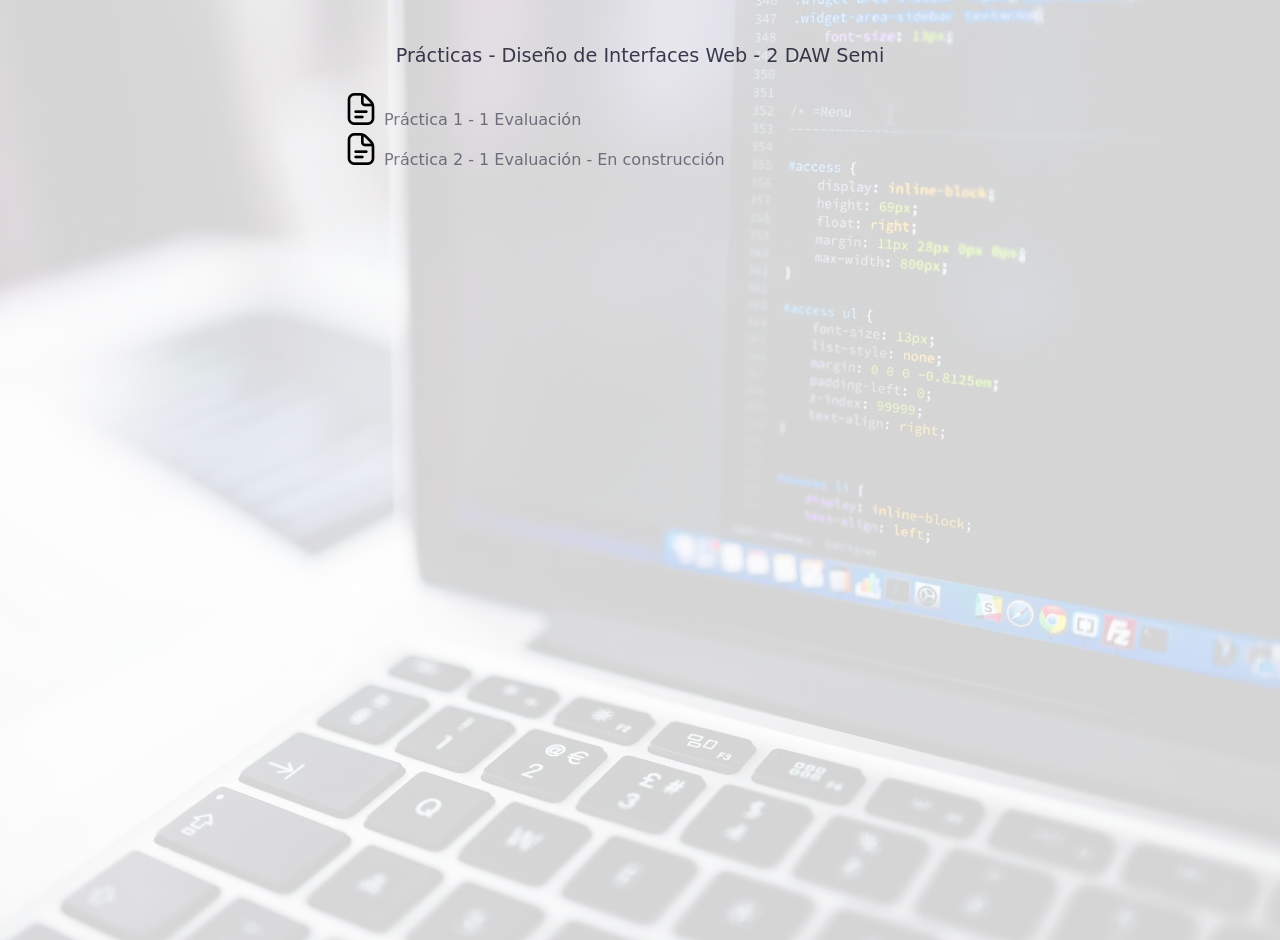
==== commit 5306aef1: "Nuevas reglas css" ====
--- a/index.html
+++ b/index.html
@@ -12,8 +12,8 @@
     </header>
     <nav>
         <ul class="navegacion__lista-practicas">
-            <li><a href="./practica_1/index.html">Práctica 1 - 1 Evaluación</a></li>
-            <li><a href="./practica_2/">Práctica 2 - 1 Evaluación - En construcción</a></li>
+            <li><a class="navegacion__lista-practicas--link" href="./practica_1/index.html">Práctica 1 - 1 Evaluación</a></li>
+            <li><a class="navegacion__lista-practicas--link" href="./practica_2/">Práctica 2 - 1 Evaluación - En construcción</a></li>
         </ul>
     </nav>
 </body>
--- a/css/main.css
+++ b/css/main.css
@@ -47,13 +47,34 @@
     font-family: system-ui, -apple-system, BlinkMacSystemFont, 'Segoe UI', Roboto, Oxygen, Ubuntu, Cantarell, 'Open Sans', 'Helvetica Neue', sans-serif;
     font-size: 16px;
     line-height: 1.7;
+    min-height: 100vh;
+    background-image: linear-gradient(rgba(255,255,255, 0.8), rgba(255, 255, 255, 0.8)), url('../img/diseño_interfaces.webp');
+    background-repeat:no-repeat;
+    background-size: cover;
+    background-position: center center;
+    
+    
+}
+a{
+    text-decoration: none;
 }
 .cabecera__titulo-principal{
     font-size: 1.2em;
-    color: rgba(0, 0, 25, 0.25);
-
+    color: rgba(0, 0, 25, 0.75);
+    text-align: center;
+    margin: 40px 10px 20px;
 }
-.navegacion__lista-practicas:hover{
-
+.navegacion__lista-practicas {
+    
     color:rgba(0, 0, 25, 0.5);
+    text-decoration: none;
+    margin-left: 30%;
+    list-style-image: url('../img/documento.png');
+    
+}
+.navegacion__lista-practicas--link{
+    color: rgba(0, 0, 25, 0.5);
+}
+.navegacion__lista-practicas--link:hover{
+    font-weight: bolder;
 }
